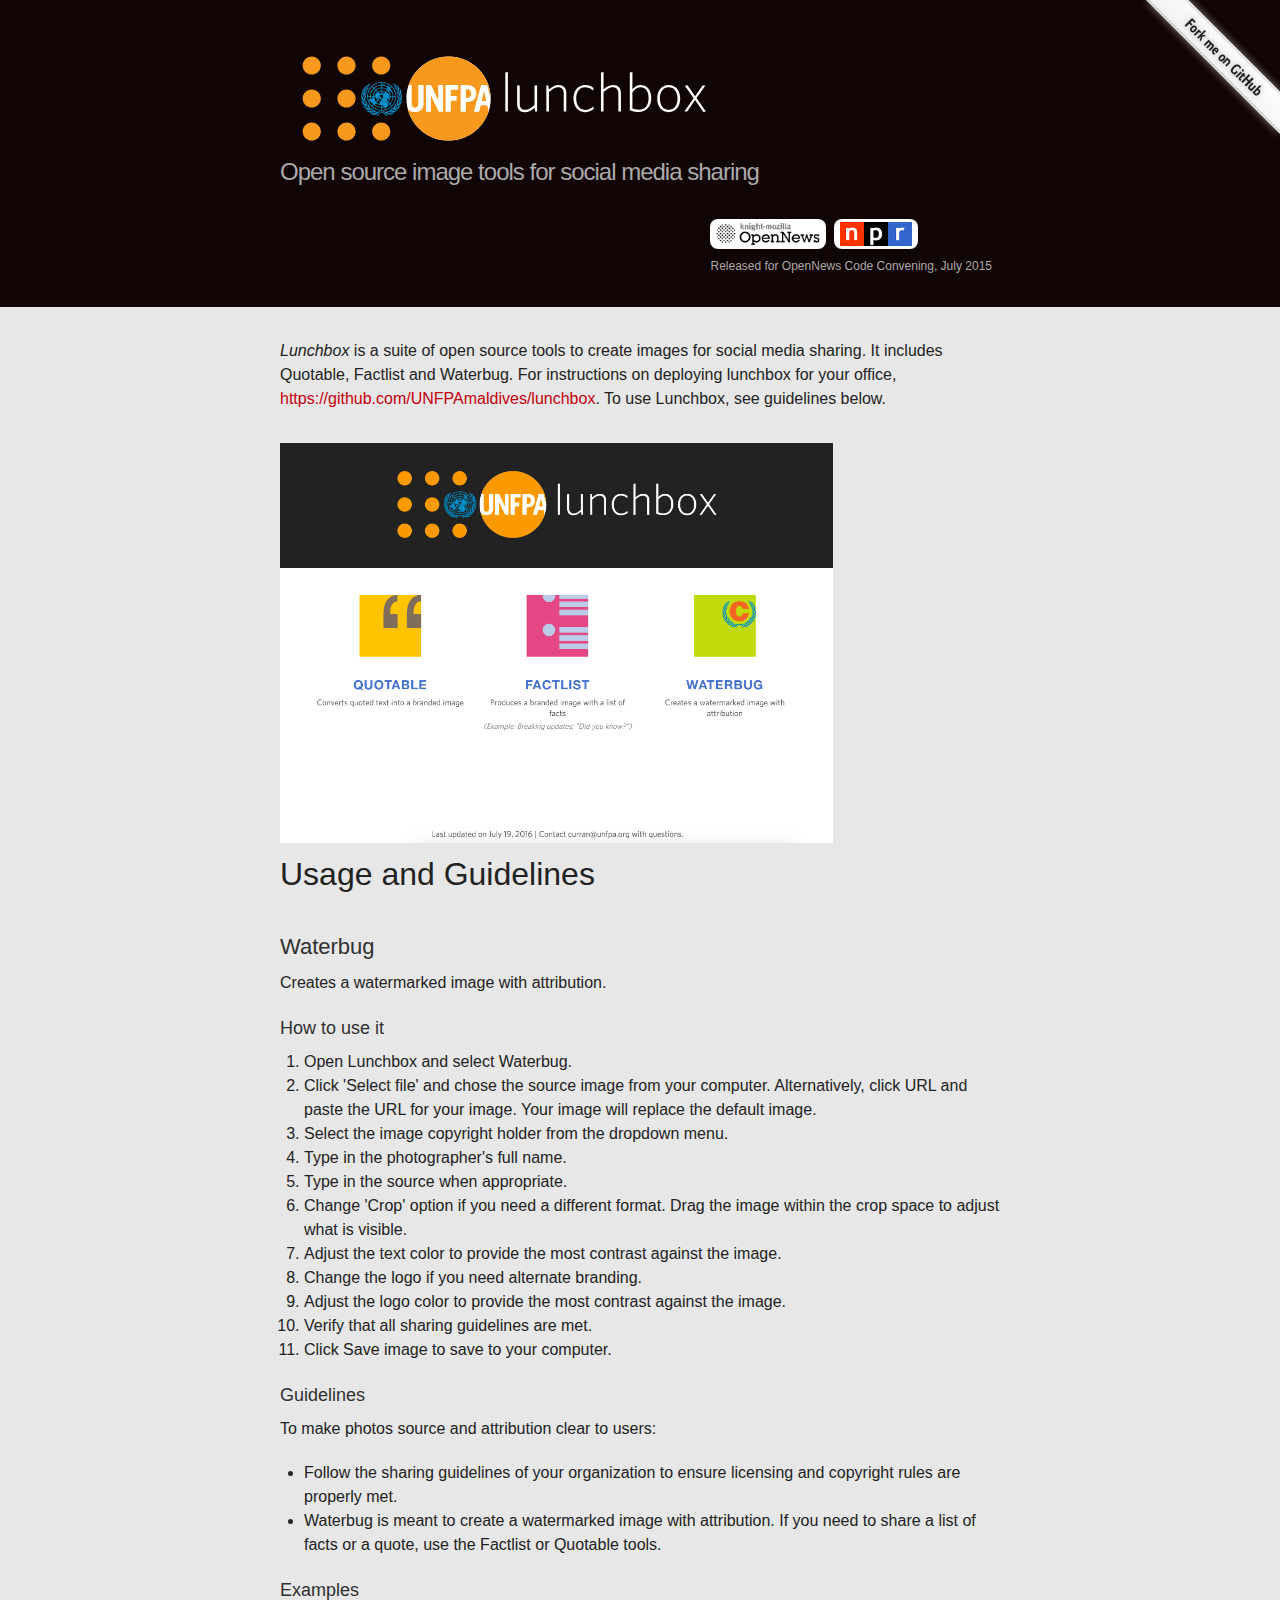
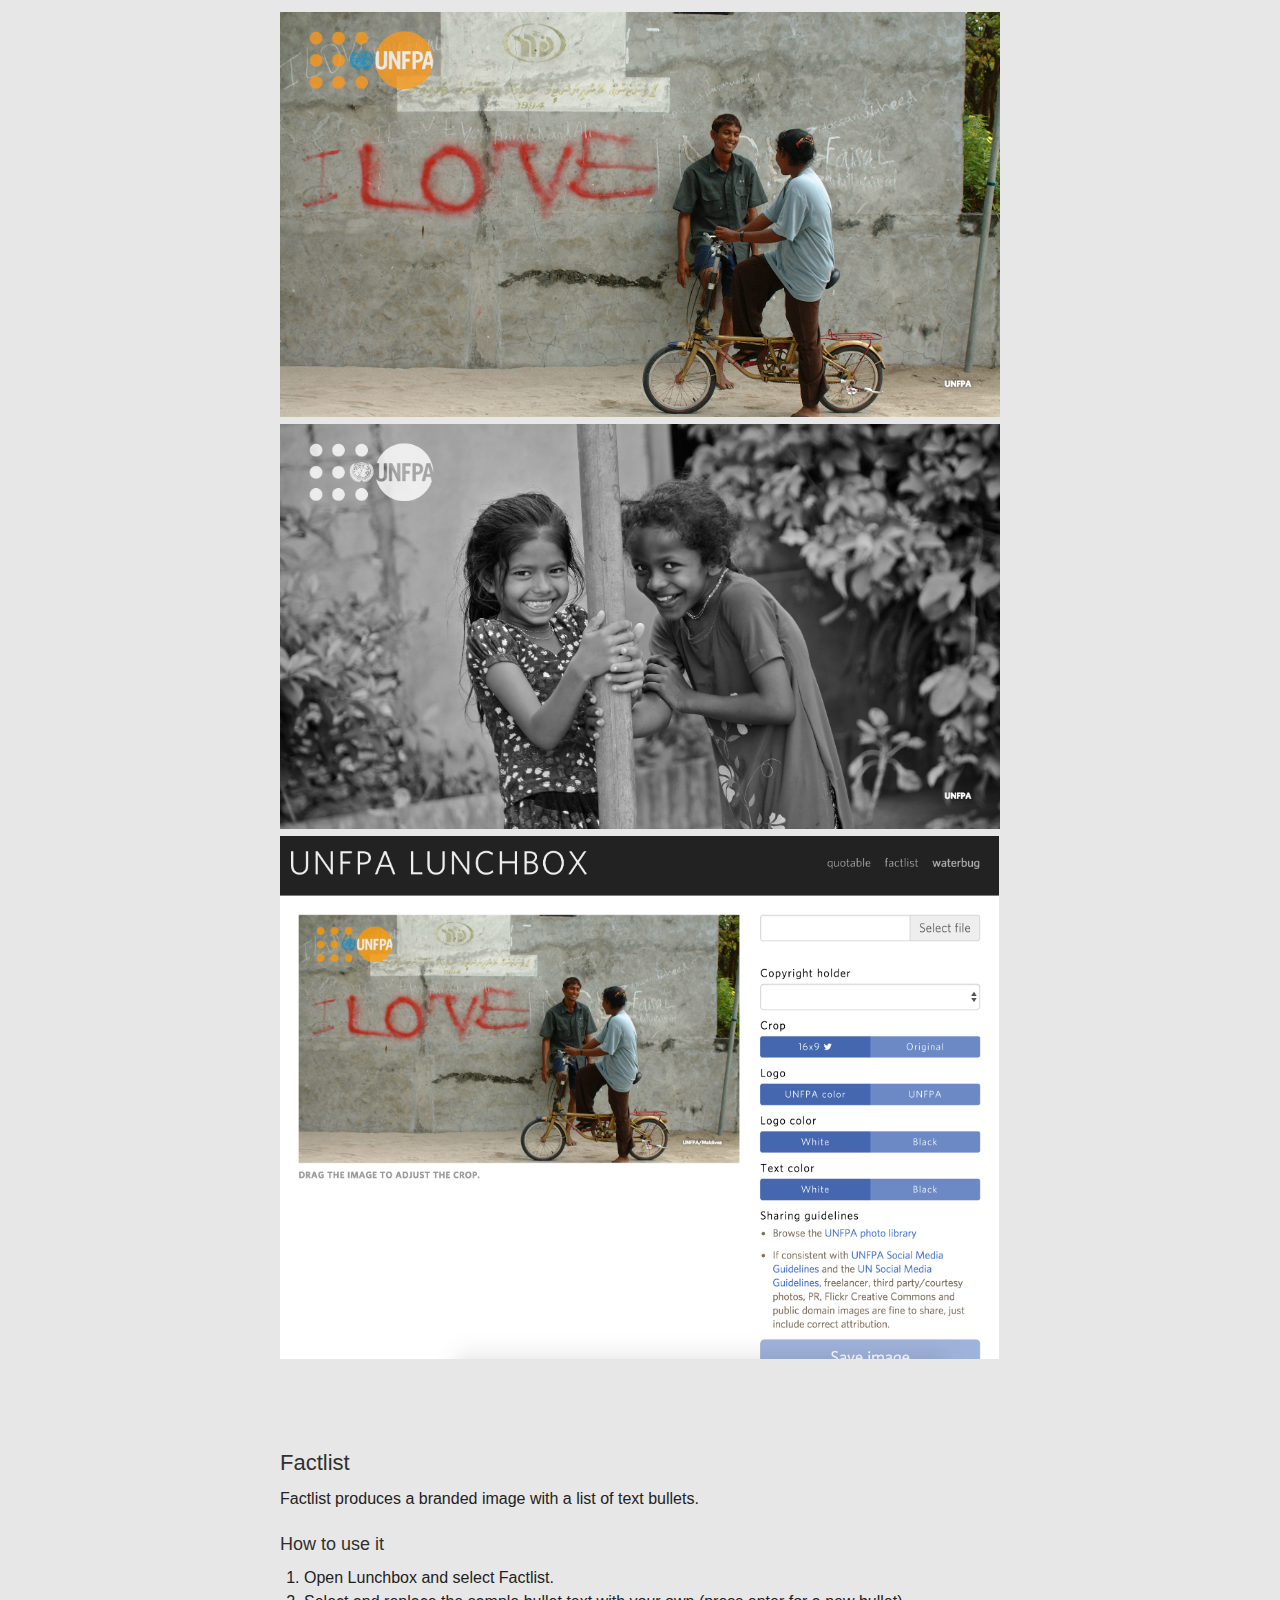
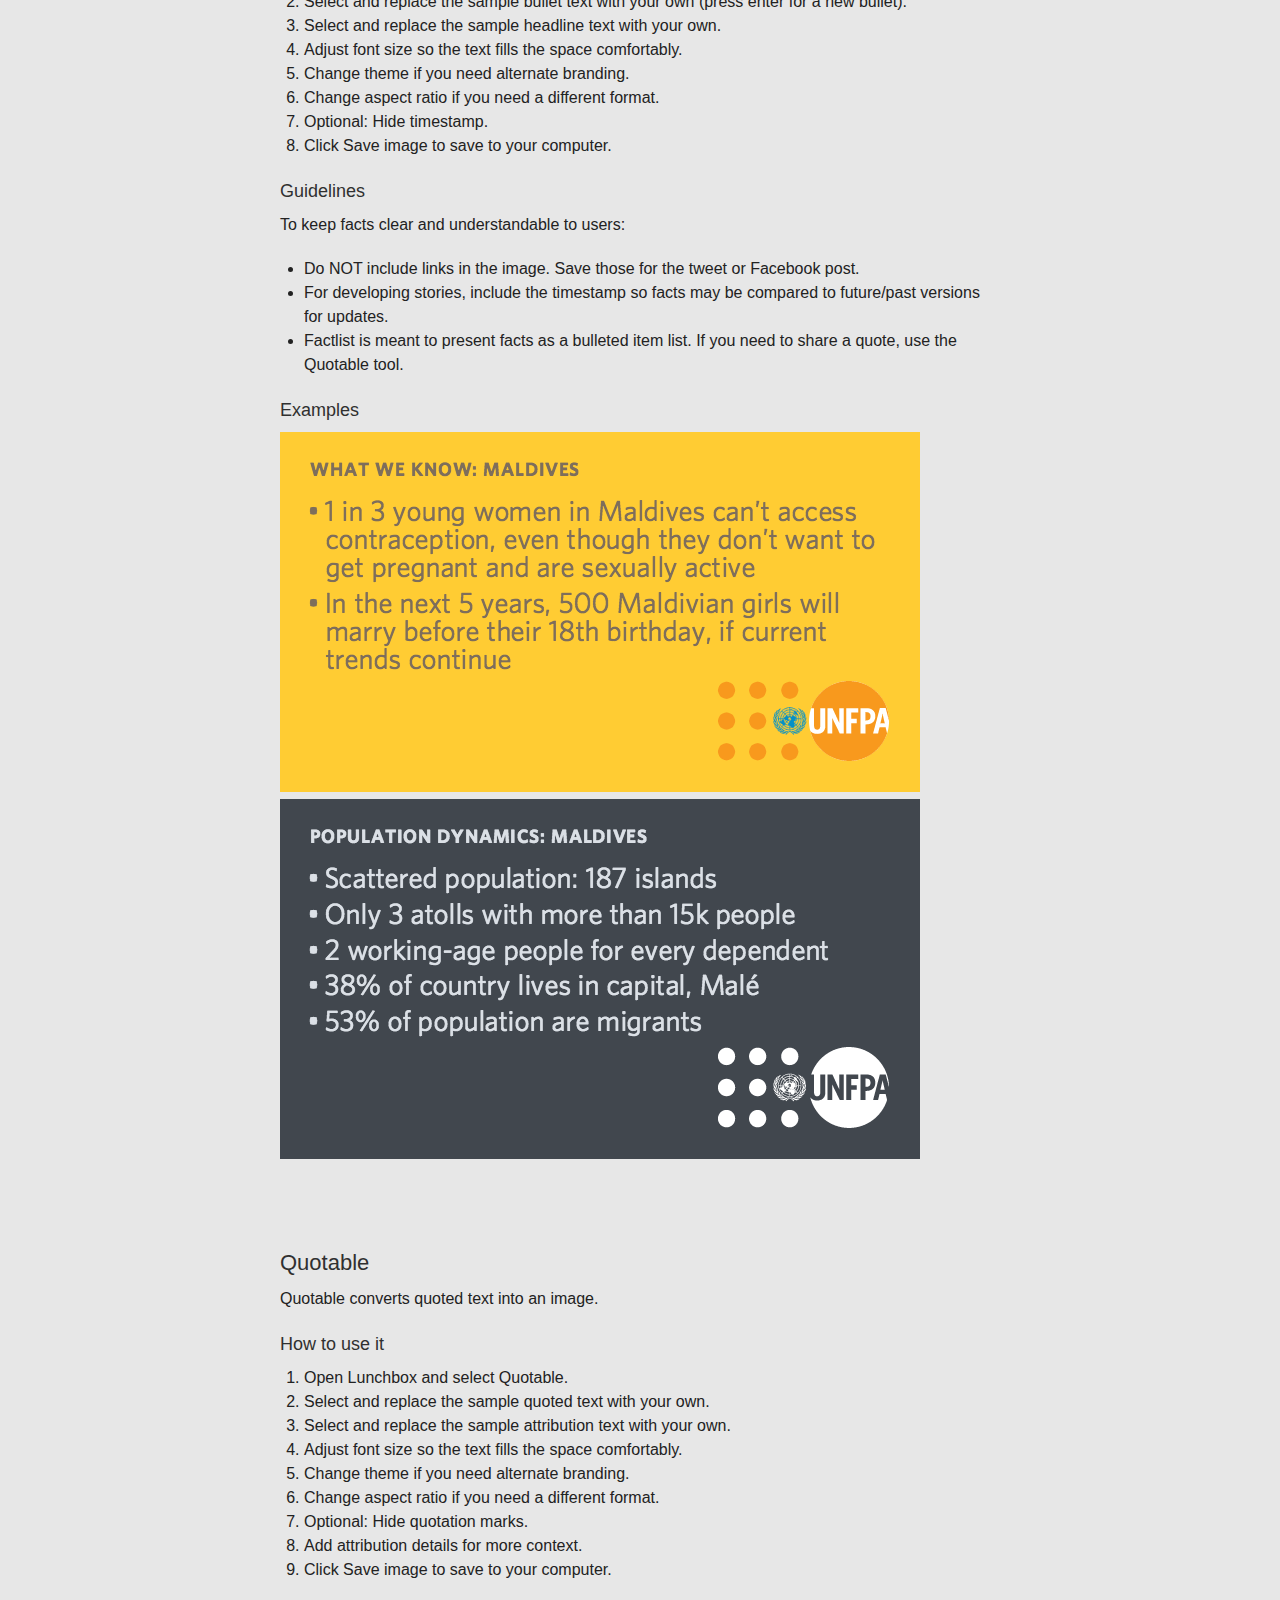
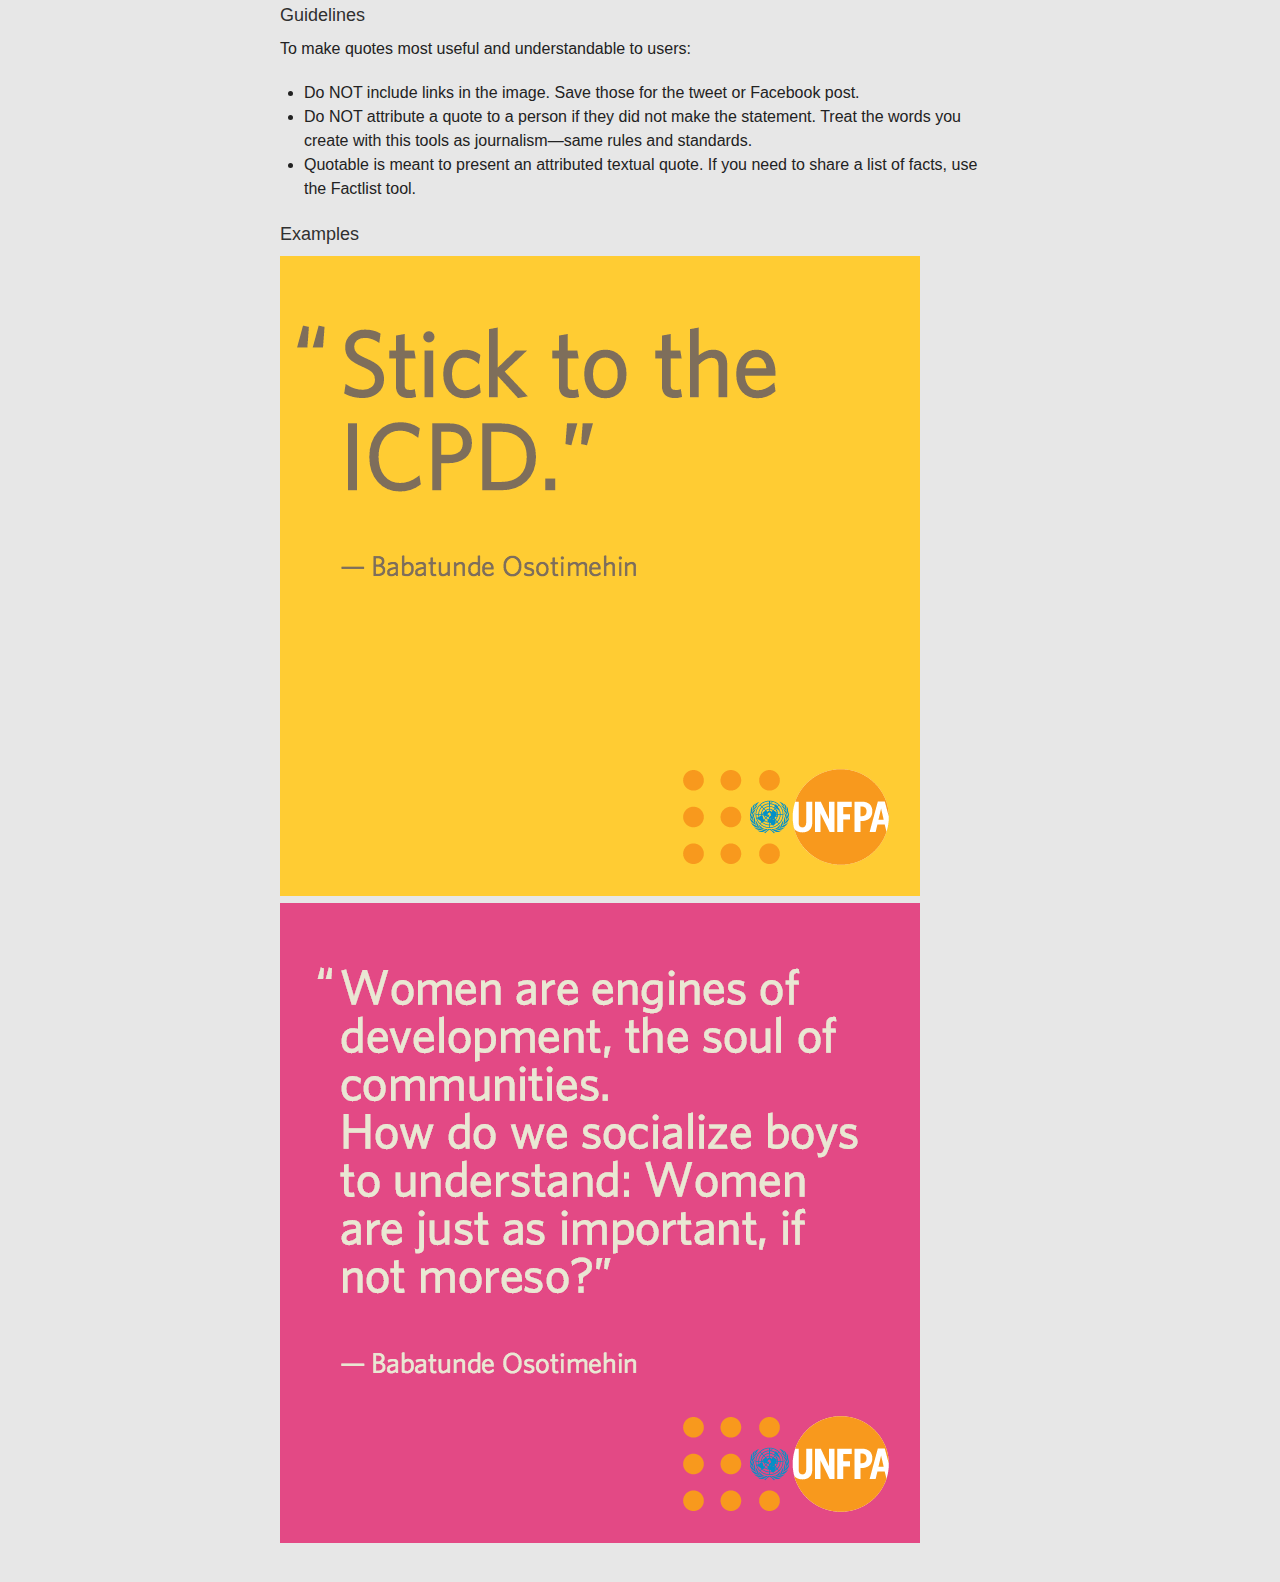
==== index.htm @ e97648c4 "Nth pages commit" ====
<!DOCTYPE html>
<!-- saved from url=(0034)http://blog.apps.npr.org/lunchbox/ -->
<html><head><meta http-equiv="Content-Type" content="text/html; charset=UTF-8">
        
        <meta http-equiv="X-UA-Compatible" content="IE=edge,chrome=1">
        <link href="./Lunchbox_files/css" rel="stylesheet" type="text/css">
        <link href="./Lunchbox_files/css(1)" rel="stylesheet" type="text/css">
        <link href="./Lunchbox_files/stylesheet.css" rel="stylesheet" type="text/css" media="screen">
        <link href="./Lunchbox_files/pygment_trac.css" rel="stylesheet" type="text/css" media="screen">
        <script src="./Lunchbox_files/jquery.min.js"></script>
        <!--[if lt IE 9]>
        <script src="//html5shiv.googlecode.com/svn/trunk/html5.js"></script>
        <![endif]-->
        <title>UNFPA Lunchbox</title>
    </head>

    <body>
        <div id="container">

            <header>
                <div class="wrapper">
                    <img src="./Lunchbox_files/icon-lunchbox.svg" width="450" alt="Lunchbox">
                    <h2>Open source image tools for social media sharing</h2>

                    <section class="clearfix">
                    <div class="logos">
                    <a href="http://opennews.org/" class="org-logo"><img src="./Lunchbox_files/opennews-logo.png"></a><a href="http://blog.apps.npr.org/" class="org-logo"><img src="./Lunchbox_files/nprlogo_138x46.gif"></a>
                    <p><a href="http://opennews.org/code.html">Released for OpenNews Code Convening, July 2015</a></p>
                    </div>
                    </section>
                </div>
            </header>

<div class="wrapper">
    <section id="about">

        <p><em>Lunchbox</em> is a suite of open source tools to create images for social media sharing. It includes Quotable, Factlist and Waterbug. For instructions on deploying lunchbox for your office, <a href="https://github.com/unfpamaldives/lunchbox" alt="Download from Github">https://github.com/UNFPAmaldives/lunchbox</a>. To use Lunchbox, see guidelines below.</p>
    </section>
        <img src="./Lunchbox_files/screenshot1.png" style="width:553px;height:400px;"><br>

</div>

<div class="wrapper">
    <section id="guidelines">

        <h1>Usage and Guidelines</h1>

    </section>
</div>

<div class="wrapper">
    <section id="waterbug">

        <h2>Waterbug</h2>
        <p>Creates a watermarked image with attribution.</p>

        <h3>How to use it</h3>
            <ol>
                <li>Open Lunchbox and select Waterbug.</li>
                <li>Click 'Select file' and chose the source image from your computer. Alternatively, click URL and paste the URL for your image. Your image will replace the default image.</li>
                <li>Select the image copyright holder from the dropdown menu.</li>
                <li>Type in the photographer's full name.</li>
                <li>Type in the source when appropriate.</li>
                <li>Change 'Crop' option if you need a different format. Drag the image within the crop space to adjust what is visible.</li>
                <li>Adjust the text color to provide the most contrast against the image.
                </li><li>Change the logo if you need alternate branding.</li>
                <li>Adjust the logo color to provide the most contrast against the image.
                </li><li>Verify that all sharing guidelines are met.</li>
                <li>Click Save image to save to your computer.</li>
            </ol>

        <h3>Guidelines</h3>
        <p>To make photos source and attribution clear to users:</p>
            <ul>
                <li>Follow the sharing guidelines of your organization to ensure licensing and copyright rules are properly met.</li>
                <li>Waterbug is meant to create a watermarked image with attribution. If you need to share a list of facts or a quote, use the Factlist or Quotable tools.</li>
            </ul>

        <h3>Examples</h3>
        <div>
        <img src="./Lunchbox_files/eg-waterbug1.png"><br>
        <img src="./Lunchbox_files/eg-waterbug2.png"><br>
        <img src="./Lunchbox_files/screenshot2.png" style="width:719px;height:523px;"><br>
        <br><br>
        </div>

    </section>
</div>

<div class="wrapper">
    <section id="factlist">

        <h2>Factlist</h2>
        <p>Factlist produces a branded image with a list of text bullets.</p>

        <h3>How to use it</h3>
            <ol>
            <li>Open Lunchbox and select Factlist.</li>
            <li>Select and replace the sample bullet text with your own (press enter for a new bullet). </li>
            <li>Select and replace the sample headline text with your own.</li>
            <li>Adjust font size so the text fills the space comfortably.</li>
            <li>Change theme if you need alternate branding.</li>
            <li>Change aspect ratio if you need a different format.</li>
            <li>Optional: Hide timestamp.</li>
            <li>Click Save image to save to your computer.</li>
            </ol>

        <h3>Guidelines</h3>
        <p>To keep facts clear and understandable to users:</p>
            <ul>
                <li>Do NOT include links in the image. Save those for the tweet or Facebook post.</li>
                <li>For developing stories, include the timestamp so facts may be compared to future/past versions for updates.</li>
                <li>Factlist is meant to present facts as a bulleted item list. If you need to share a quote, use the Quotable tool.</li>
            </ul>

        <h3>Examples</h3>

        <div>
        <img src="./Lunchbox_files/eg-factlist1.png"><br>
        <img src="./Lunchbox_files/eg-factlist2.png"><br>
        <br><br>
        </div>

    </section>
</div>

<div class="wrapper">
    <section id="quotable">

        <h2>Quotable</h2>
        <p>Quotable converts quoted text into an image.</p>

        <h3>How to use it</h3>
            <ol>
                <li>Open Lunchbox and select Quotable.</li>
                <li>Select and replace the sample quoted text with your own.</li>
                <li>Select and replace the sample attribution text with your own.</li>
                <li>Adjust font size so the text fills the space comfortably.</li>
                <li>Change theme if you need alternate branding.</li>
                <li>Change aspect ratio if you need a different format.</li>
                <li>Optional: Hide quotation marks.</li>
                <li>Add attribution details for more context.</li>
                <li>Click Save image to save to your computer.</li>
            </ol>

        <h3>Guidelines</h3>
        <p>To make quotes most useful and understandable to users:</p>
            <ul>
                <li>Do NOT include links in the image. Save those for the tweet or Facebook post.</li>
                <li>Do NOT attribute a quote to a person if they did not make the statement. Treat the words you create with this tools as journalism—same rules and standards.</li>
                <li>Quotable is meant to present an attributed textual quote. If you need to share a list of facts, use the Factlist tool.</li>
            </ul>

        <h3>Examples</h3>

        <div>
        <img src="./Lunchbox_files/eg-quotable1.png"><br>
        <img src="./Lunchbox_files/eg-quotable2.png"><br>
        </div>

    </section>
</div>

            </div>
        
<a href="https://github.com/nprapps/lunchbox"><img style="position: absolute; top: 0; right: 0; border: 0;" src="./Lunchbox_files/68747470733a2f2f73332e616d617a6f6e6177732e636f6d2f6769746875622f726962626f6e732f666f726b6d655f72696768745f77686974655f6666666666662e706e67" alt="Fork me on GitHub" data-canonical-src="https://s3.amazonaws.com/github/ribbons/forkme_right_white_ffffff.png"></a>

    

<img id="floatBarImgId" style="display: none; opacity: 0; position: absolute; z-index: 2147483647;" src="chrome-extension://dbkmjjclgbiooljcegcddagnddjedmed/pics/save2-32.png"></body></html>
---- Lunchbox_files/stylesheet.css ----
/*  http://meyerweb.com/eric/tools/css/reset/ 
    v2.0 | 20110126
    License: none (public domain)
    
    These styles began life as the Tactile theme
    for gh-pages by Jason Long: https://twitter.com/jasonlong
*/

*, *:before, *:after {
    -moz-box-sizing: border-box; -webkit-box-sizing: border-box; box-sizing: border-box;
}

html, body, div, span, applet, object, iframe,
h1, h2, h3, h4, h5, h6, p, blockquote, pre,
a, abbr, acronym, address, big, cite, code,
del, dfn, em, img, ins, kbd, q, s, samp,
small, strike, strong, sub, sup, tt, var,
b, u, i, center,
dl, dt, dd, ol, ul, li,
fieldset, form, label, legend,
table, caption, tbody, tfoot, thead, tr, th, td,
article, aside, canvas, details, embed, 
figure, figcaption, footer, header, hgroup, 
menu, nav, output, ruby, section, summary,
time, mark, audio, video {
    margin: 0;
    padding: 0;
    border: 0;
    font-size: 100%;
    font: inherit;
    vertical-align: baseline;
}
/* HTML5 display-role reset for older browsers */
article, aside, details, figcaption, figure, 
footer, header, hgroup, menu, nav, section {
    display: block;
}
body {
    line-height: 1;
}
ol, ul {
    padding-left: 1.5em;
}
blockquote, q {
    quotes: none;
}
blockquote:before, blockquote:after,
q:before, q:after {
    content: '';
    content: none;
}
table {
    border-collapse: collapse;
    border-spacing: 0;
}
strong {
    font-weight: bold;
}
em {
    font-style: italic;
}

h1, h2, h3, h4, h5, h6 {
    font-family: 'Roboto Slab', 'Helvetica Neue', Helvetica, Arial, sans-serif;
    font-weight: 400;
}

h1 {
  font-size: 32px;
} 

h2 {
  font-size: 22px;
  color: #303030;
  margin-bottom: 8px;
} 

h3 {
  color: #303030;
  font-size: 18px;
  margin-bottom: 8px;
} 
 
h4 {
  font-size: 16px;
  color: #303030;
} 

h5 {
  font-size: 1em;
  color: #303030;
} 

h6 {
  font-size: .8em;
  color: #303030;
} 

p {
  font-weight: 300;
  margin-bottom: 20px;
}
 
a {
  text-decoration: none;
}

p a {
  font-weight: 400;
}

blockquote {
  font-size: 1.6em;
  border-left: 10px solid #e9e9e9;
  margin-bottom: 20px;
  padding: 0 0 0 30px;
}

dl dt {
  color: #303030;
}

footer {
  margin-top: 40px;
  padding-top: 20px;
  padding-bottom: 30px;
  font-size: 13px;
  color: #aaa;
}

footer a {
  color: #666;
}
footer a:hover {
  color: #444;
}


/* LAYOUT STYLES */
body {
  font-size: 1em;
  line-height: 1.5; 
  background-color: #e7e7e7;
  font-family: 'Source Sans Pro', 'Helvetica Neue', Helvetica, Arial, serif;
  color: #222;
}

a {
  color: #c5000c;
}
a:hover {
  color: #e71d29;
}

header {
    background-color: #110404;
    padding: 3em 0 2em;
    margin-bottom: 2em;
}

section {
    margin-bottom: 2em;
}

header h1 {
  letter-spacing: -1px;
  font-size: 48px;
  color: #553f3f;
  line-height: 1.2;
}

header h2 {
    font-family: 'Source Sans Pro', 'Helvetica Neue', Helvetica, Arial, serif;
    letter-spacing: -1px;
    font-size: 24px;
    color: #aaa;
    font-weight: normal;
    line-height: 1.3;
}

#container {
  min-height: 595px;
}

.wrapper {
  width: 720px;
  margin: 0 auto;
}

#container .wrapper img {
  max-width: 100%;
}

header section {
  margin: 2em 0 0;
}

header .logos {
    float: right;
}

a.button {
  border: 1px solid #aaa;
  color: #303030;
  line-height: 21px;
  font-weight: bold;
  font-size: 1em;
  padding: 14px 18px 0;
  display: block;
  float: left;
  background-color: #e7e7e7;
  height: 48px;
  font-size: 14px;
  margin-right: 5px;
}
@media (max-width: 480px) {
   a.button {
    margin-bottom: 5px;
   }
}

a.button:hover {
  background: #fafafa; /* Old browsers */
}
a.button, a.org-logo {
    -moz-border-radius: .5em;
    -webkit-border-radius: .5em;
    border-radius: .5em;
}
a.button span {
  display: block;
  height: 24px;
}

#view-on-github span {
  background: transparent url(../img/octocat-icon.png) -4px 50% no-repeat;
}
#view-on-github {
  margin-right: 0;
}
header a {
    color: #aaa;
}
.org-logo {
    float: left;
    height: 30px;
    display: inline-block;
    padding: 3px 6px;
    background: #fff;
    margin: 0 8px 8px 0;
}
.org-logo img {
    height: 24px;
}
.logos p {
    font-size: 12px;
    clear: both;
    margin: 0 8px 0 0;
}

code, pre {
  font-family: Monaco, "Bitstream Vera Sans Mono", "Lucida Console", Terminal;
  color: #222;
  margin-bottom: 30px;
  font-size: 14px;
}

code {
  background-color: #f7f7f7;
  border: solid 1px #ddd;
  padding: 0 .25em;
}

pre {
    -moz-border-radius: .25em;
    -webkit-border-radius: .25em;
    border-radius: .25em;
    padding: 1.5em;
    background: #303030;
    color: #f2f2f2;
    text-shadow: none;
    overflow: auto;
}
pre code {
  color: #f2f2f2;
  background-color: #303030;
  border: none;
  padding: 0;
}

ul, ol, dl {
  margin-bottom: 20px;
}

ul.my-list {
    list-style: none;
    margin: 1em 0;
    padding: 0;
}
.filter-block ul {
    padding: 0;
}
.my-list li,
.filter-block li {
    font-size: 12px;
    list-style: none;
    padding: .25em 1em;
    background-color: #fff;
    -moz-border-radius: .5em;
    -webkit-border-radius: .5em;
    border-radius: .5em;
    border-top: solid 1px #cbcbcb;
    border-left: solid 1px #b7b7b7;
    border-right: solid 1px #b7b7b7;
    border-bottom: solid 1px #b3b3b3;
}
.my-list li {
    float: left;
    width: 30%;
    margin: .33em 3% .33em 0;
}
.filter-block {
    float: left;
    width: 30%;
    margin: 1em 3% 1em 0;
}
.filter-block li {
    margin: .33em 0;
}
.example-block {
    margin-bottom: 3em;
}

/* MISC */
.clearfix:after {
  clear: both;
  content: '.';
  display: block;
  visibility: hidden;
  height: 0;
}

.clearfix {display: inline-block;}
* html .clearfix {height: 1%;}
.clearfix {display: block;}

/* Media Queries */
@media only screen and (max-width: 767px) {
    header {
        padding-top: 10px;
        padding-bottom: 10px;
    }
    .wrapper {
        width: 94%;
        margin: 0 auto;
    }
}
@media only screen and (max-width: 720px) {
    .my-list li, .filter-block {
        float: none;
        width: auto;
        margin: 1em 0 1em 0;
    }
    header .logos {
        float: none;
        clear: both;
        display: block;
        padding: 1.5em 0;
    }
}
---- Lunchbox_files/pygment_trac.css ----
.highlight  { background: #ffffff; }
.highlight .c { color: #999988; font-style: italic } /* Comment */
.highlight .err { color: #a61717; background-color: #e3d2d2 } /* Error */
.highlight .k { font-weight: bold } /* Keyword */
.highlight .o { font-weight: bold } /* Operator */
.highlight .cm { color: #999988; font-style: italic } /* Comment.Multiline */
.highlight .cp { color: #999999; font-weight: bold } /* Comment.Preproc */
.highlight .c1 { color: #999988; font-style: italic } /* Comment.Single */
.highlight .cs { color: #999999; font-weight: bold; font-style: italic } /* Comment.Special */
.highlight .gd { color: #000000; background-color: #ffdddd } /* Generic.Deleted */
.highlight .gd .x { color: #000000; background-color: #ffaaaa } /* Generic.Deleted.Specific */
.highlight .ge { font-style: italic } /* Generic.Emph */
.highlight .gr { color: #aa0000 } /* Generic.Error */
.highlight .gh { color: #999999 } /* Generic.Heading */
.highlight .gi { color: #000000; background-color: #ddffdd } /* Generic.Inserted */
.highlight .gi .x { color: #000000; background-color: #aaffaa } /* Generic.Inserted.Specific */
.highlight .go { color: #888888 } /* Generic.Output */
.highlight .gp { color: #555555 } /* Generic.Prompt */
.highlight .gs { font-weight: bold } /* Generic.Strong */
.highlight .gu { color: #800080; font-weight: bold; } /* Generic.Subheading */
.highlight .gt { color: #aa0000 } /* Generic.Traceback */
.highlight .kc { font-weight: bold } /* Keyword.Constant */
.highlight .kd { font-weight: bold } /* Keyword.Declaration */
.highlight .kn { font-weight: bold } /* Keyword.Namespace */
.highlight .kp { font-weight: bold } /* Keyword.Pseudo */
.highlight .kr { font-weight: bold } /* Keyword.Reserved */
.highlight .kt { color: #445588; font-weight: bold } /* Keyword.Type */
.highlight .m { color: #009999 } /* Literal.Number */
.highlight .s { color: #d14 } /* Literal.String */
.highlight .na { color: #008080 } /* Name.Attribute */
.highlight .nb { color: #0086B3 } /* Name.Builtin */
.highlight .nc { color: #445588; font-weight: bold } /* Name.Class */
.highlight .no { color: #008080 } /* Name.Constant */
.highlight .ni { color: #800080 } /* Name.Entity */
.highlight .ne { color: #990000; font-weight: bold } /* Name.Exception */
.highlight .nf { color: #990000; font-weight: bold } /* Name.Function */
.highlight .nn { color: #555555 } /* Name.Namespace */
.highlight .nt { color: #000080 } /* Name.Tag */
.highlight .nv { color: #008080 } /* Name.Variable */
.highlight .ow { font-weight: bold } /* Operator.Word */
.highlight .w { color: #bbbbbb } /* Text.Whitespace */
.highlight .mf { color: #009999 } /* Literal.Number.Float */
.highlight .mh { color: #009999 } /* Literal.Number.Hex */
.highlight .mi { color: #009999 } /* Literal.Number.Integer */
.highlight .mo { color: #009999 } /* Literal.Number.Oct */
.highlight .sb { color: #d14 } /* Literal.String.Backtick */
.highlight .sc { color: #d14 } /* Literal.String.Char */
.highlight .sd { color: #d14 } /* Literal.String.Doc */
.highlight .s2 { color: #d14 } /* Literal.String.Double */
.highlight .se { color: #d14 } /* Literal.String.Escape */
.highlight .sh { color: #d14 } /* Literal.String.Heredoc */
.highlight .si { color: #d14 } /* Literal.String.Interpol */
.highlight .sx { color: #d14 } /* Literal.String.Other */
.highlight .sr { color: #009926 } /* Literal.String.Regex */
.highlight .s1 { color: #d14 } /* Literal.String.Single */
.highlight .ss { color: #990073 } /* Literal.String.Symbol */
.highlight .bp { color: #999999 } /* Name.Builtin.Pseudo */
.highlight .vc { color: #008080 } /* Name.Variable.Class */
.highlight .vg { color: #008080 } /* Name.Variable.Global */
.highlight .vi { color: #008080 } /* Name.Variable.Instance */
.highlight .il { color: #009999 } /* Literal.Number.Integer.Long */

.type-csharp .highlight .k { color: #0000FF }
.type-csharp .highlight .kt { color: #0000FF }
.type-csharp .highlight .nf { color: #000000; font-weight: normal }
.type-csharp .highlight .nc { color: #2B91AF }
.type-csharp .highlight .nn { color: #000000 }
.type-csharp .highlight .s { color: #A31515 }
.type-csharp .highlight .sc { color: #A31515 }
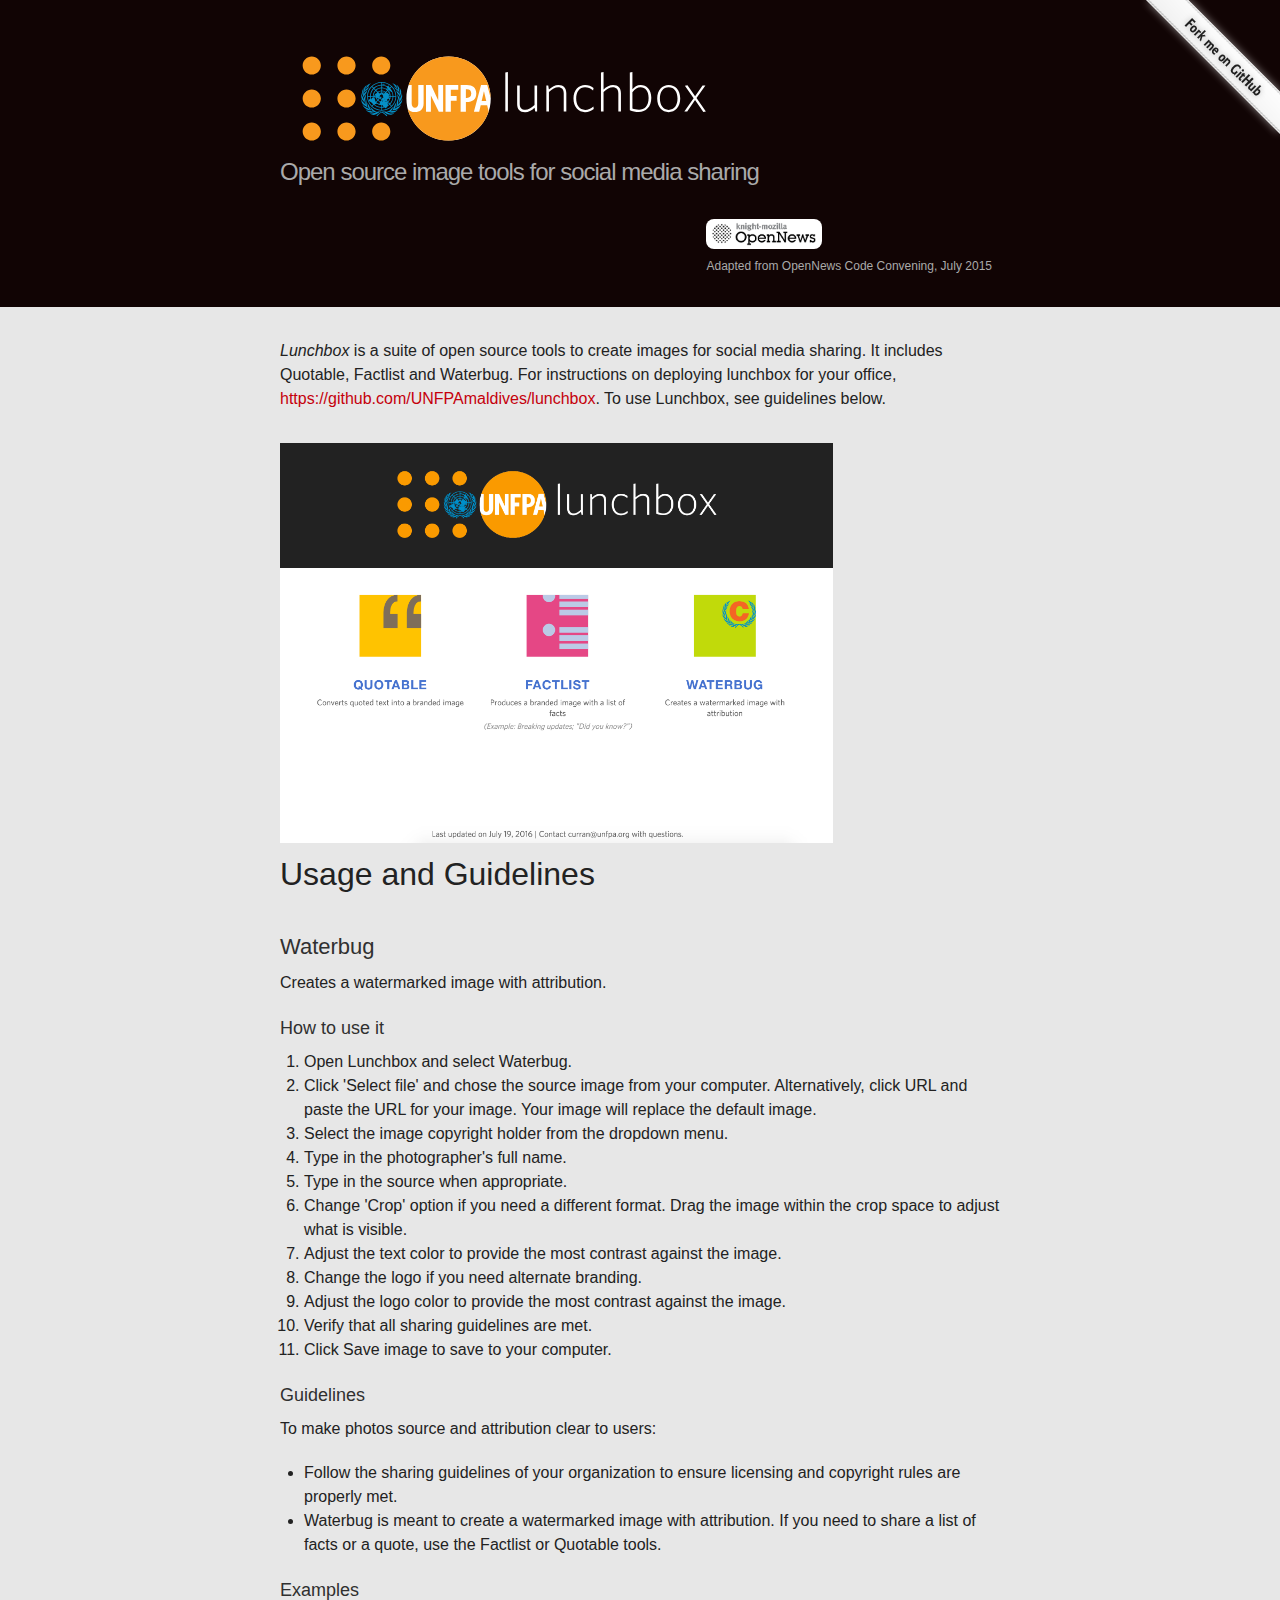
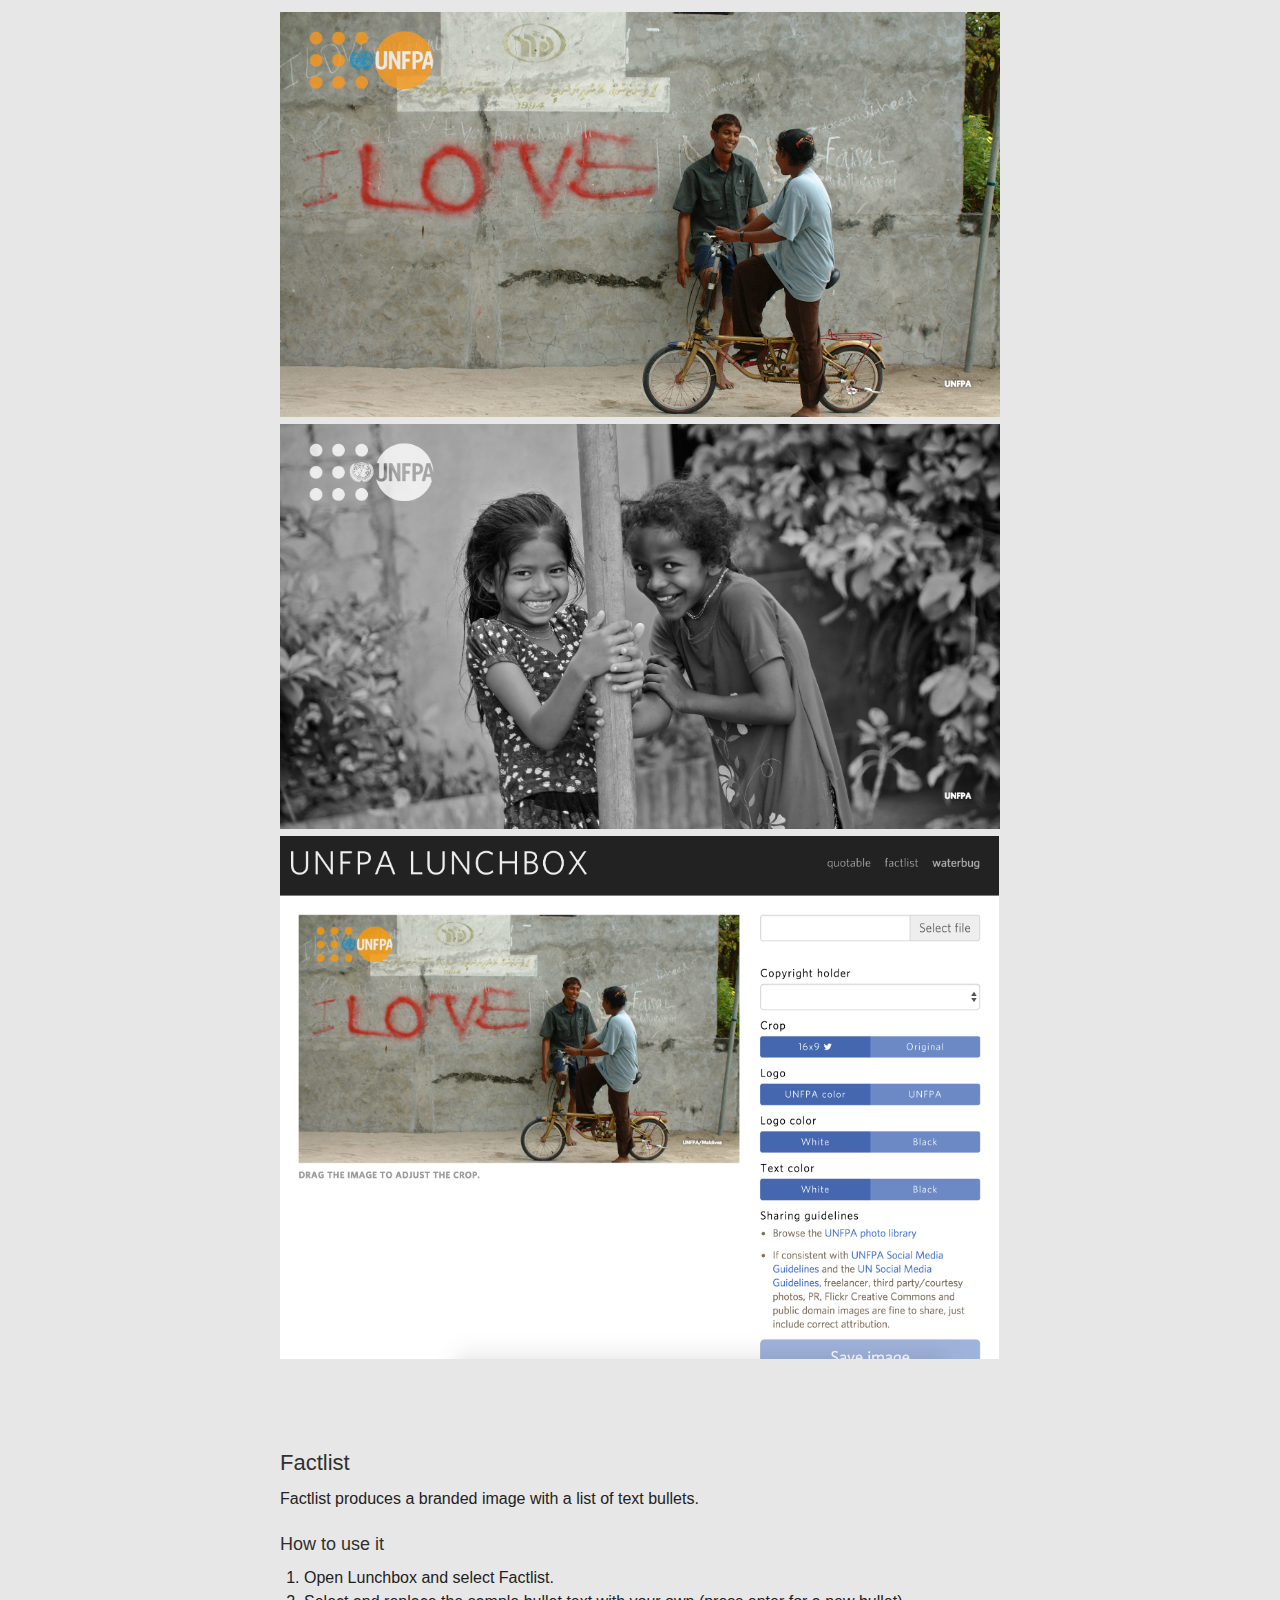
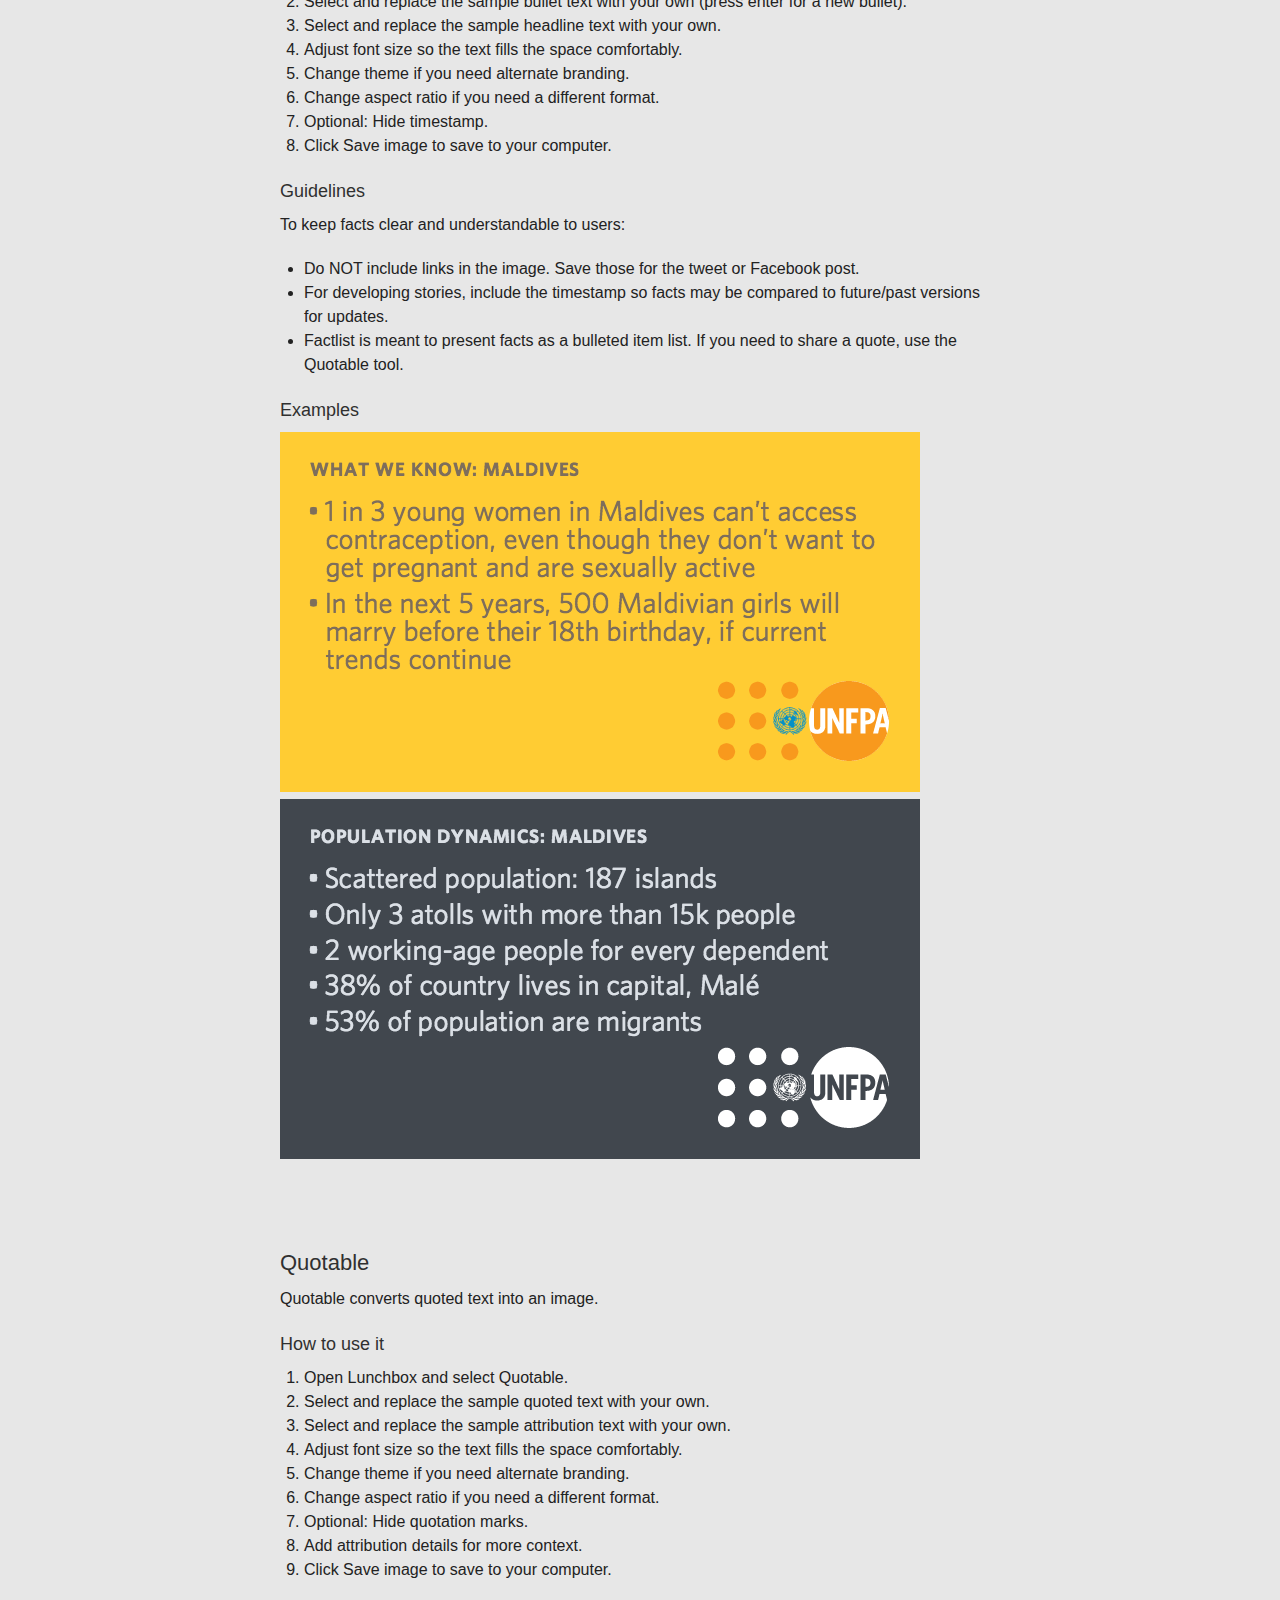
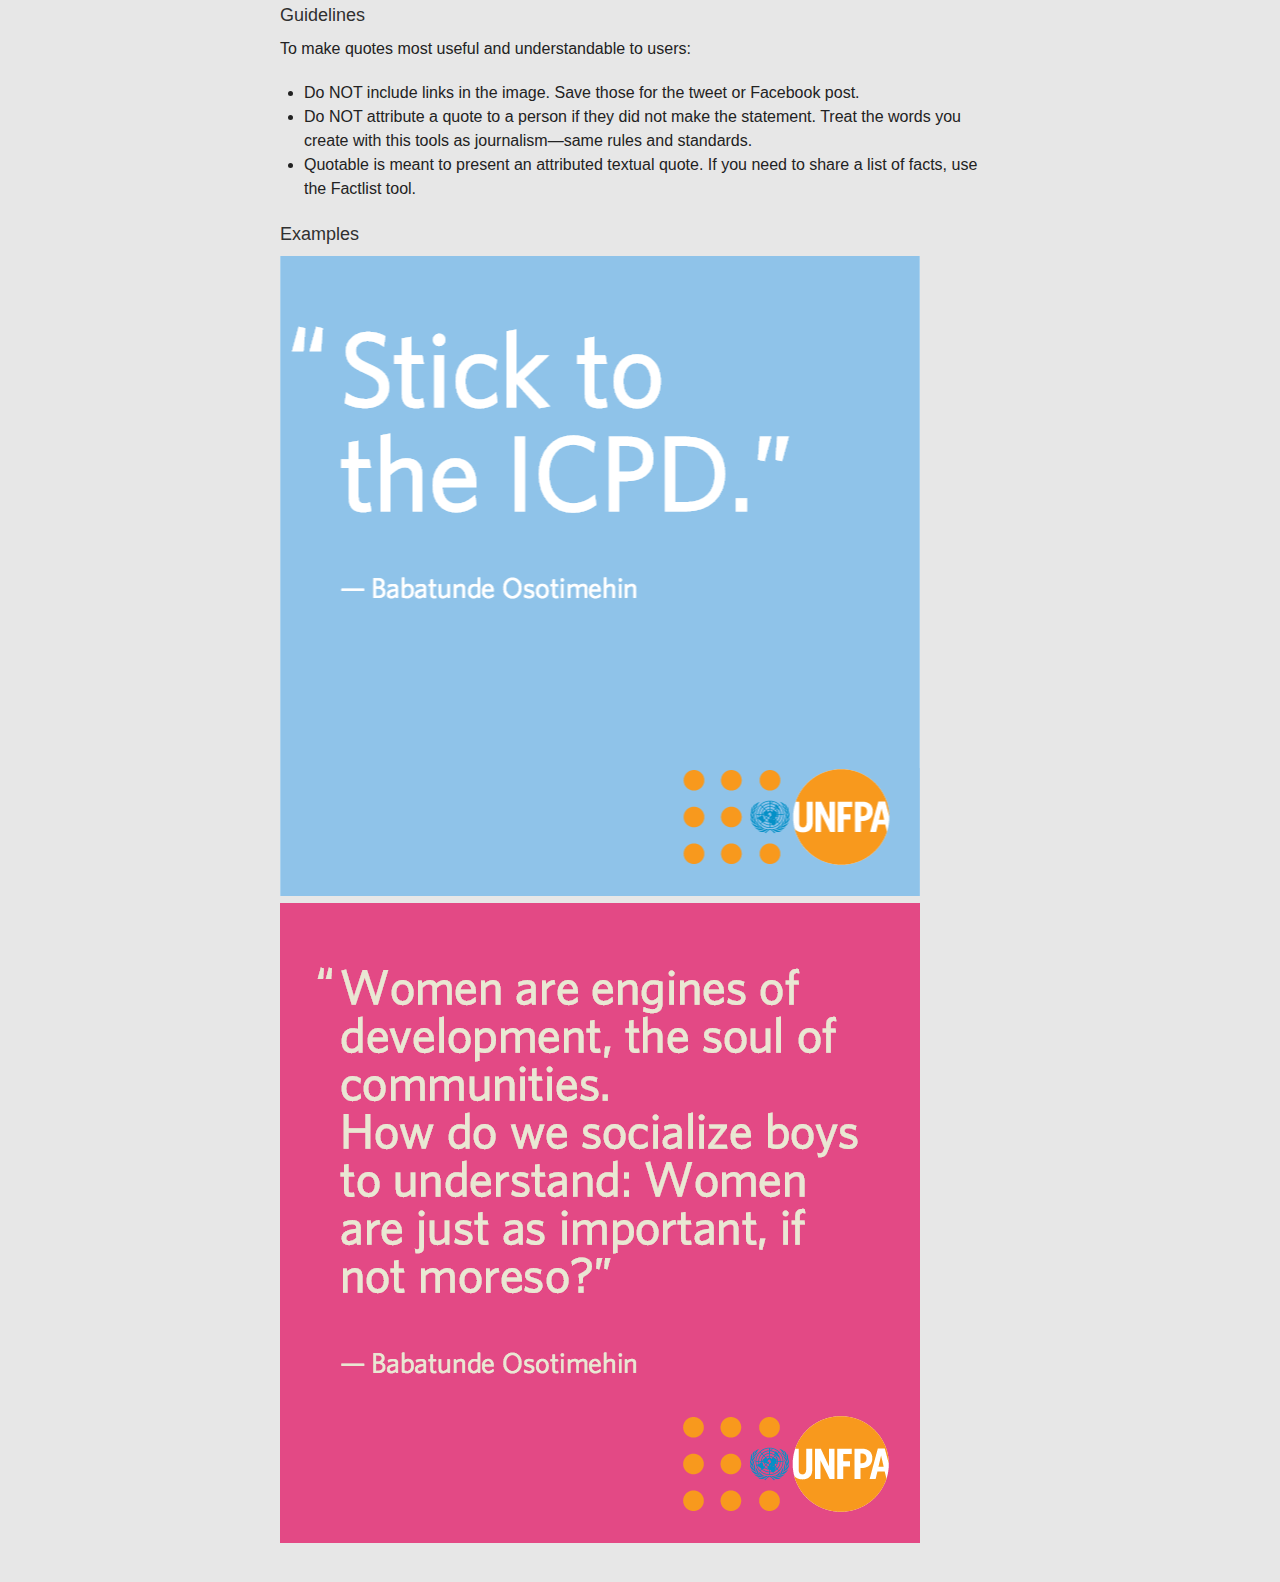
==== commit 772d7c16: "Nth pages commit" ====
--- a/index.htm
+++ b/index.htm
@@ -1,7 +1,12 @@
 <!DOCTYPE html>
 <!-- saved from url=(0034)http://blog.apps.npr.org/lunchbox/ -->
 <html><head><meta http-equiv="Content-Type" content="text/html; charset=UTF-8">
-        
+        <!-- Le fav and touch icons -->
+    <link rel="shortcut icon" href="https://unfpamaldives.github.io/abuse/drone-db/favicon.ico">
+    <link rel="apple-touch-icon-precomposed" sizes="144x144" href="https://unfpamaldives.github.io/abuse/drone-db/apple-icon-144x144.png">
+    <link rel="apple-touch-icon-precomposed" sizes="114x114" href="https://unfpamaldives.github.io/abuse/drone-db/apple-icon-114x114.png">
+    <link rel="apple-touch-icon-precomposed" sizes="72x72" href="https://unfpamaldives.github.io/abuse/drone-db/apple-icon-72x72.png">
+    <link rel="apple-touch-icon-precomposed" href="https://unfpamaldives.github.io/abuse/drone-db/apple-icon-57x57.png">
         <meta http-equiv="X-UA-Compatible" content="IE=edge,chrome=1">
         <link href="./Lunchbox_files/css" rel="stylesheet" type="text/css">
         <link href="./Lunchbox_files/css(1)" rel="stylesheet" type="text/css">
@@ -24,8 +29,8 @@
 
                     <section class="clearfix">
                     <div class="logos">
-                    <a href="http://opennews.org/" class="org-logo"><img src="./Lunchbox_files/opennews-logo.png"></a><a href="http://blog.apps.npr.org/" class="org-logo"><img src="./Lunchbox_files/nprlogo_138x46.gif"></a>
-                    <p><a href="http://opennews.org/code.html">Released for OpenNews Code Convening, July 2015</a></p>
+                    <a href="http://opennews.org/" class="org-logo"><img src="./Lunchbox_files/opennews-logo.png"></a>
+                    <p><a href="http://opennews.org/code.html">Adapted from OpenNews Code Convening, July 2015</a></p>
                     </div>
                     </section>
                 </div>
@@ -163,7 +168,7 @@
 
             </div>
         
-<a href="https://github.com/nprapps/lunchbox"><img style="position: absolute; top: 0; right: 0; border: 0;" src="./Lunchbox_files/68747470733a2f2f73332e616d617a6f6e6177732e636f6d2f6769746875622f726962626f6e732f666f726b6d655f72696768745f77686974655f6666666666662e706e67" alt="Fork me on GitHub" data-canonical-src="https://s3.amazonaws.com/github/ribbons/forkme_right_white_ffffff.png"></a>
+<a href="https://github.com/unfpamaldives/lunchbox"><img style="position: absolute; top: 0; right: 0; border: 0;" src="./Lunchbox_files/68747470733a2f2f73332e616d617a6f6e6177732e636f6d2f6769746875622f726962626f6e732f666f726b6d655f72696768745f77686974655f6666666666662e706e67" alt="Fork me on GitHub" data-canonical-src="https://s3.amazonaws.com/github/ribbons/forkme_right_white_ffffff.png"></a>
 
     
 
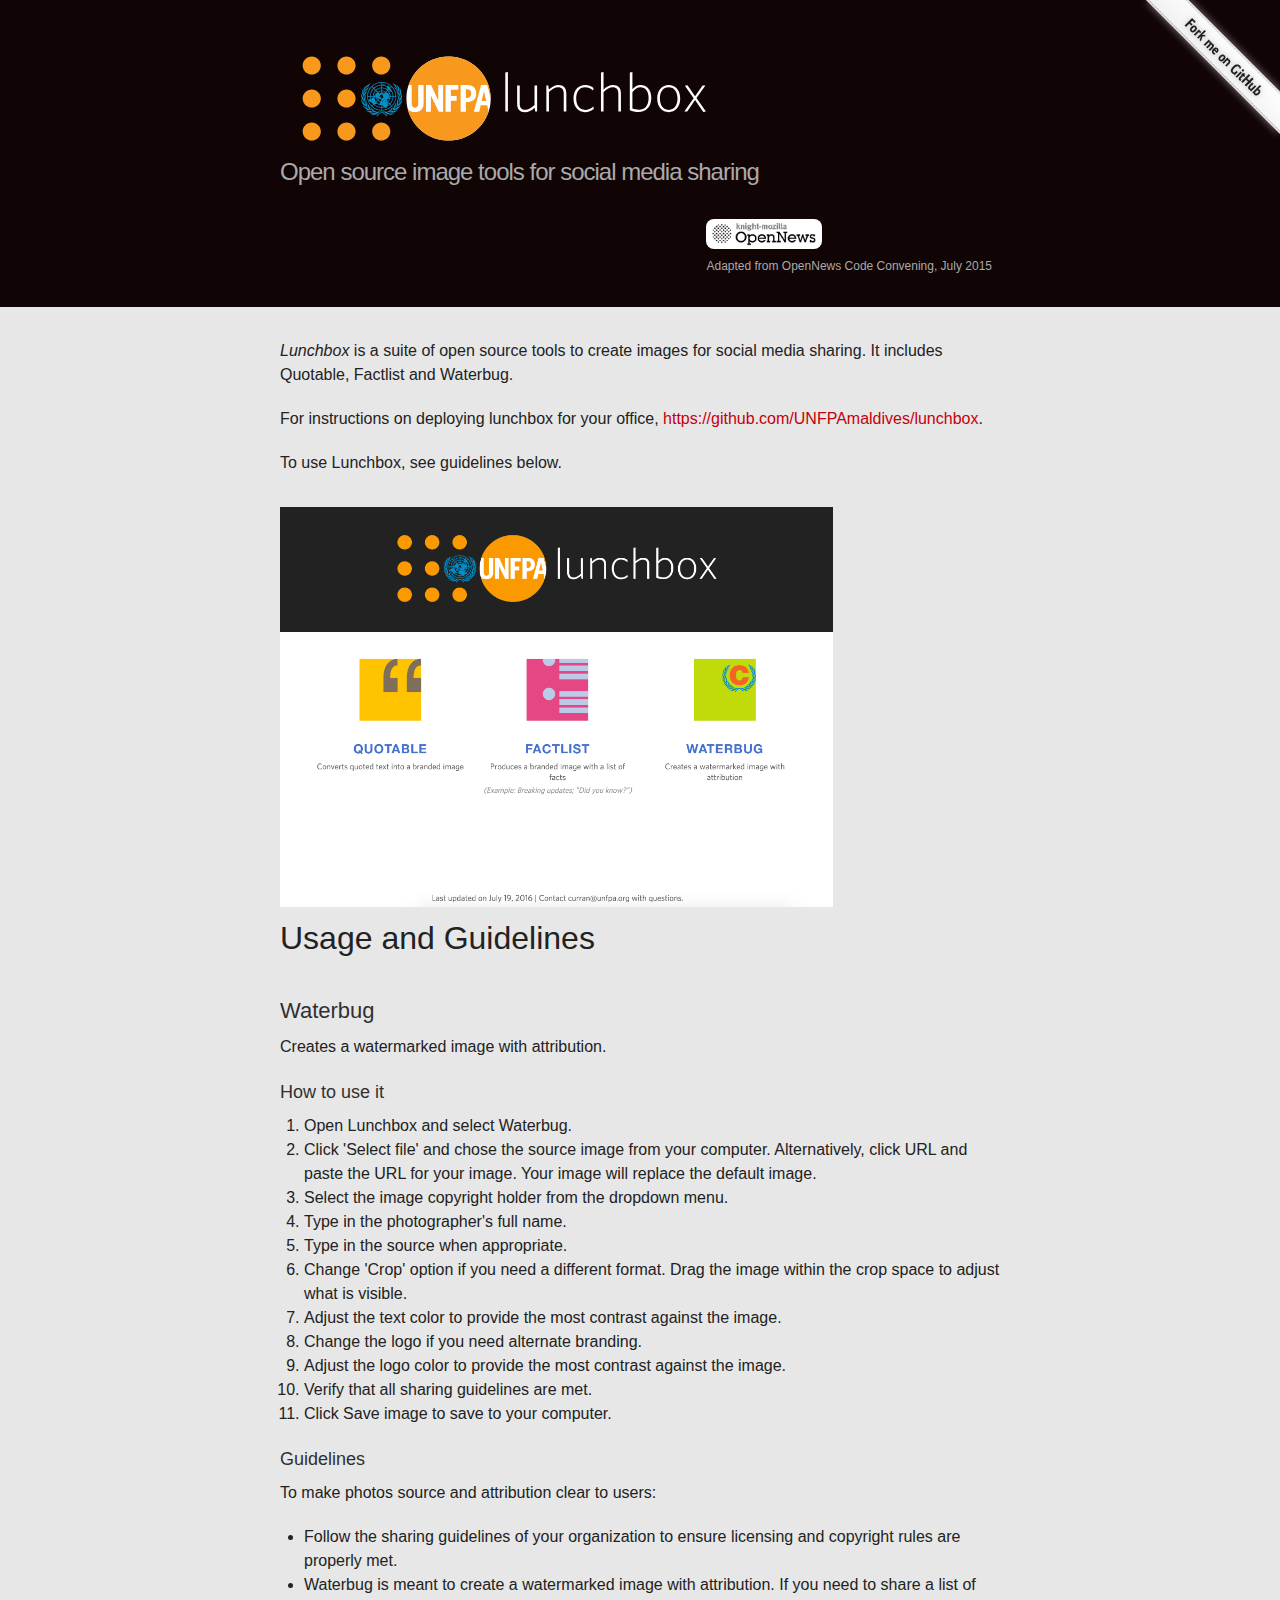
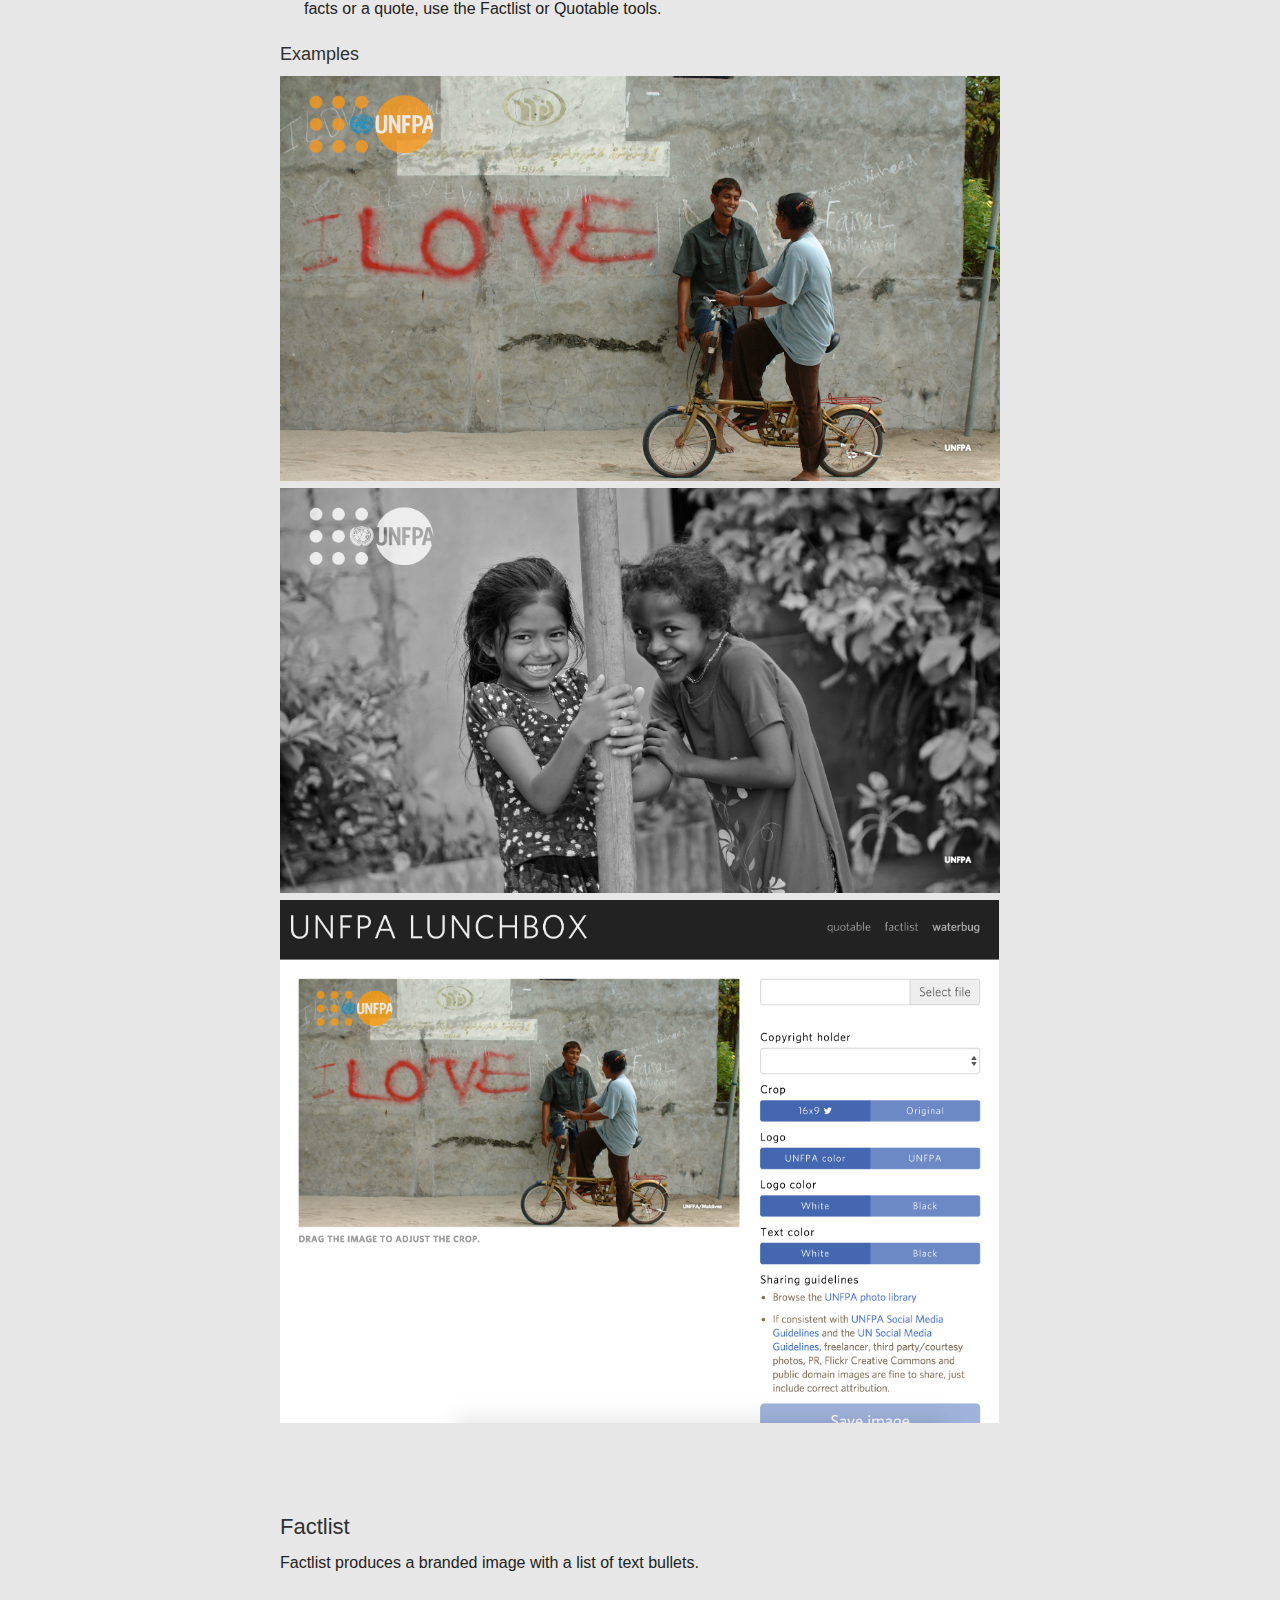
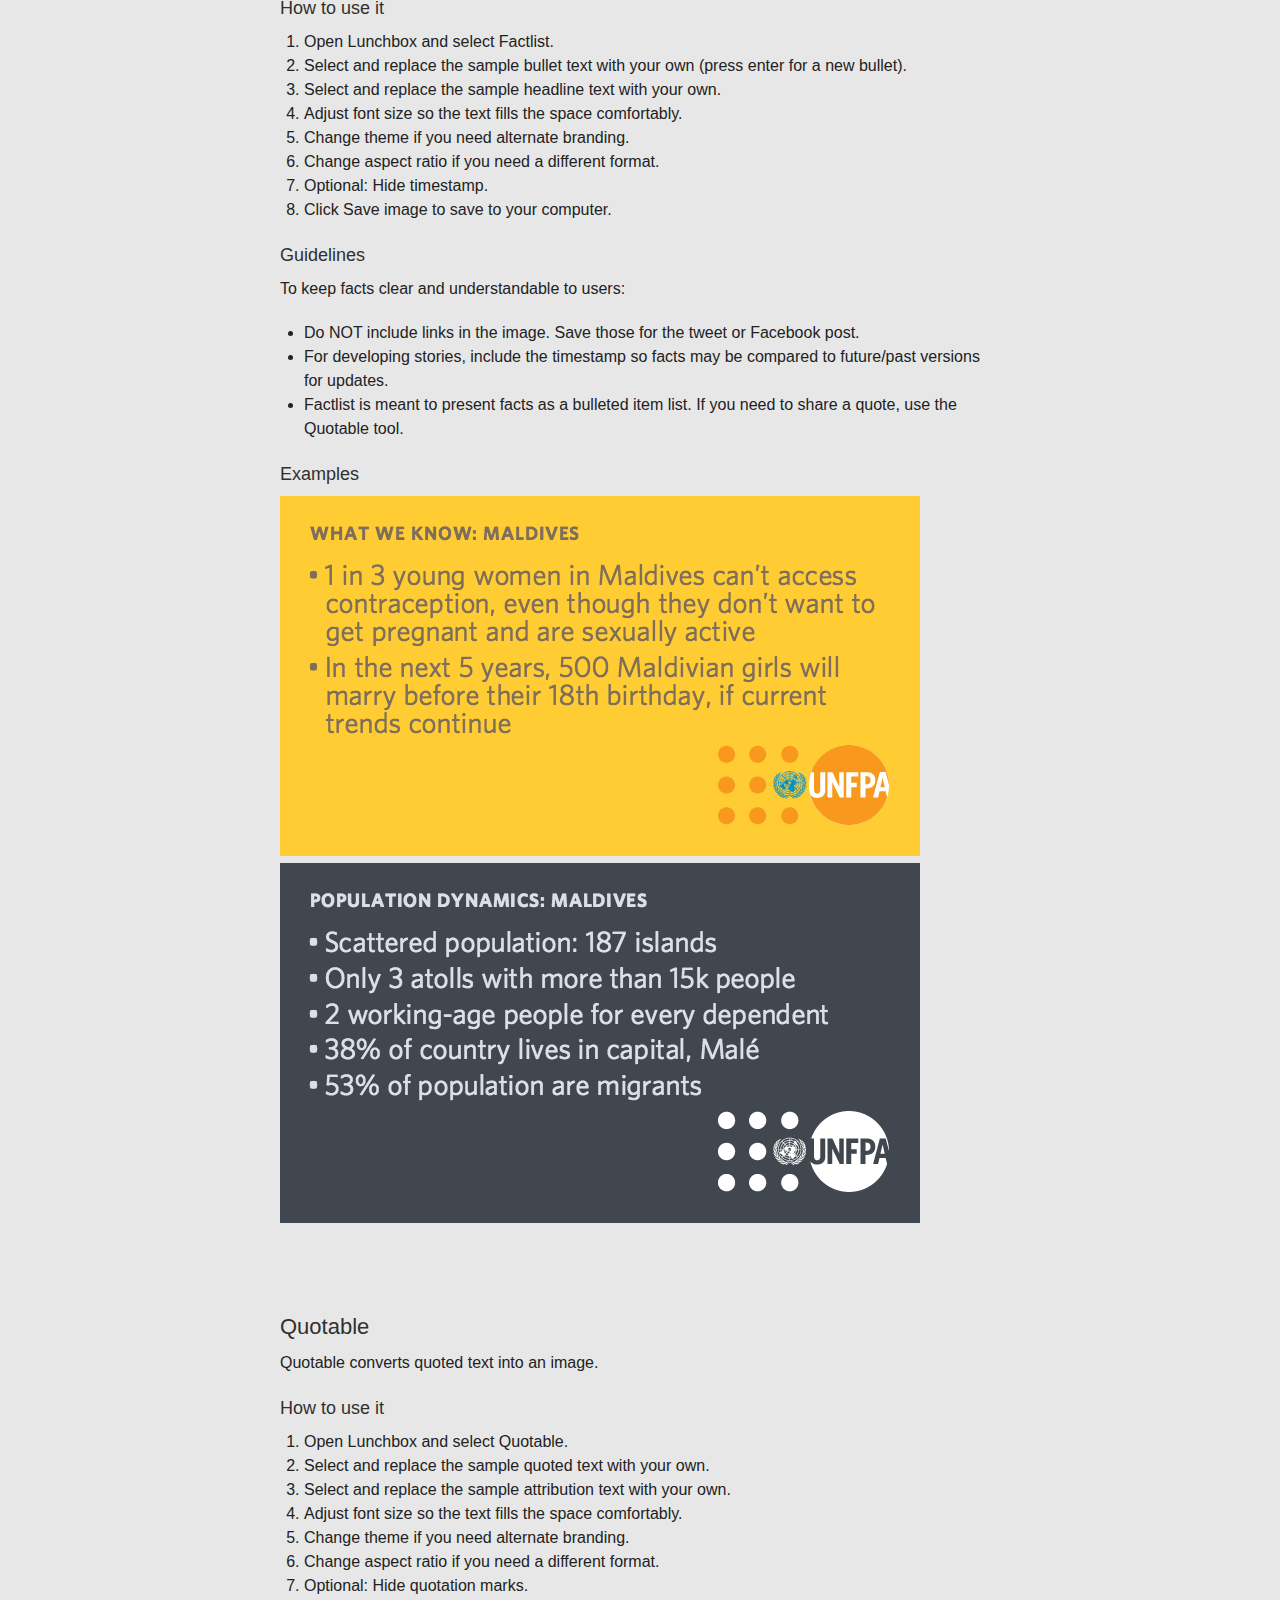
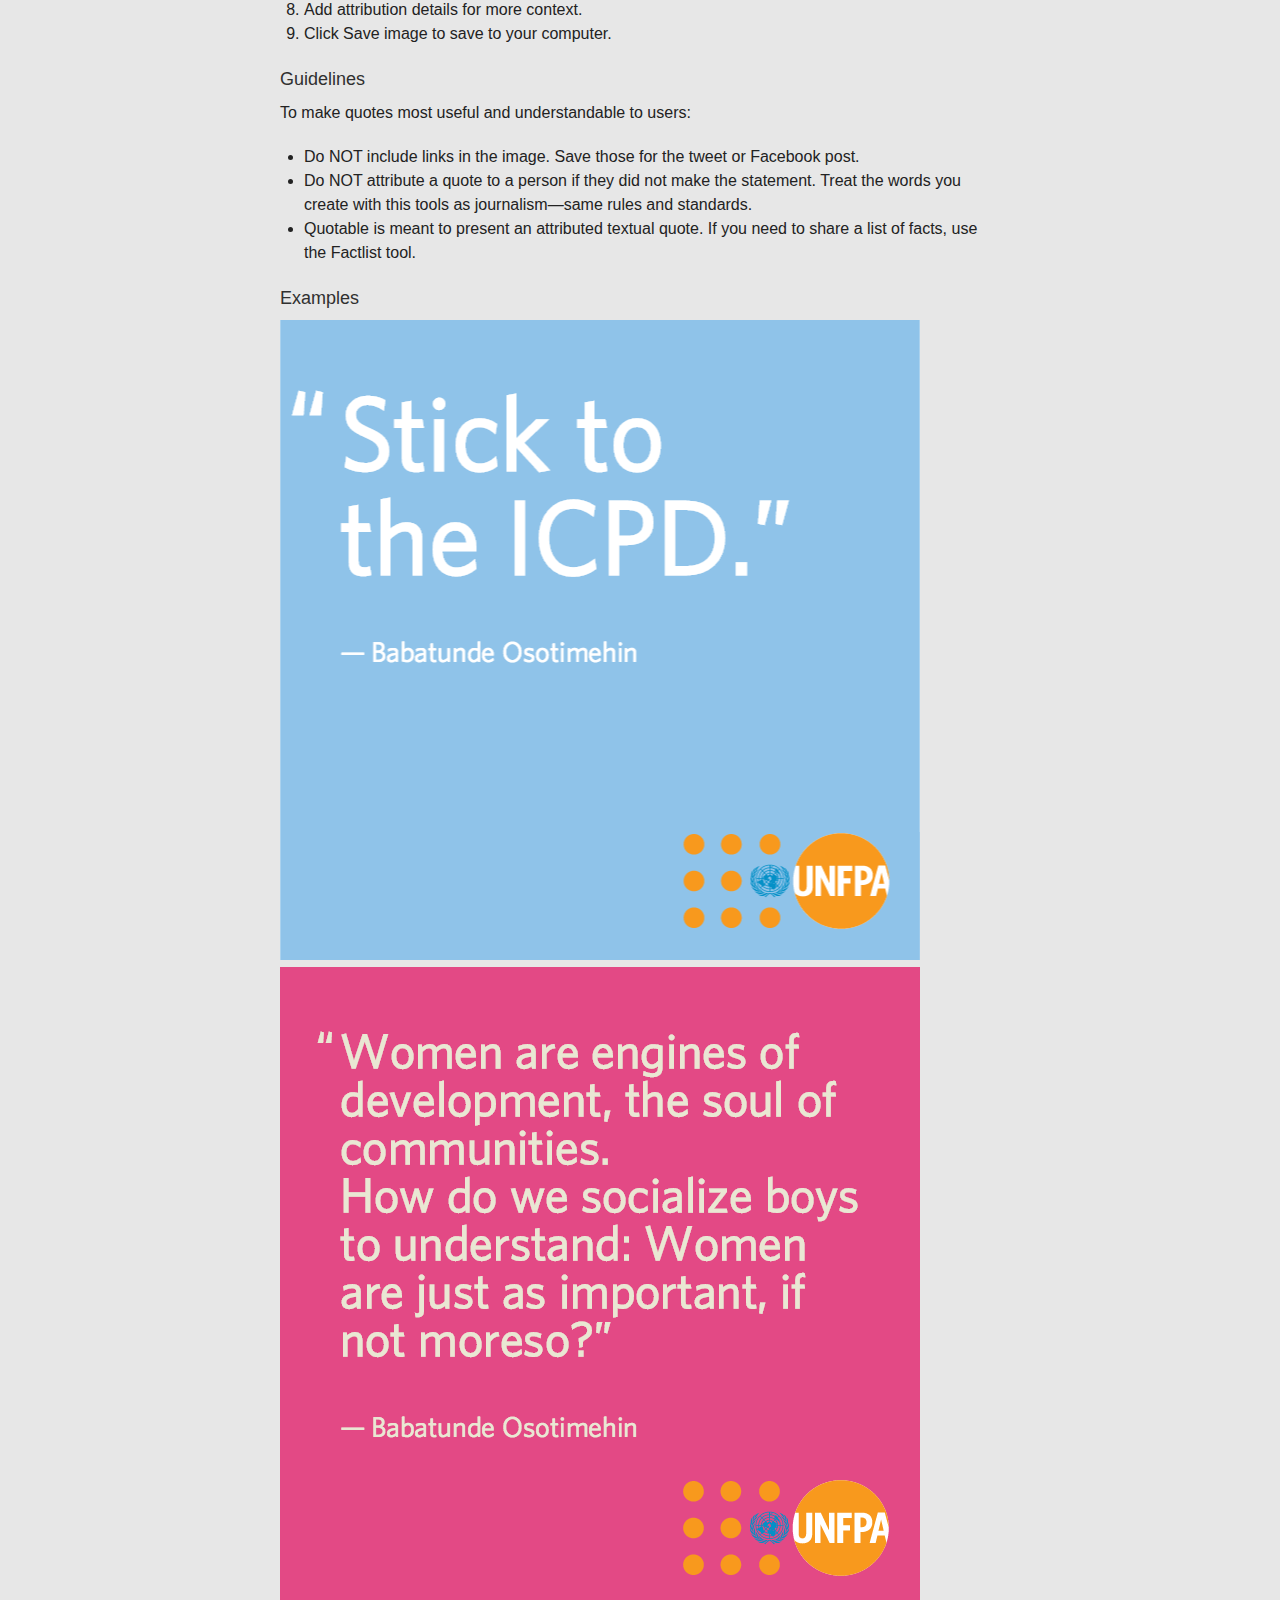
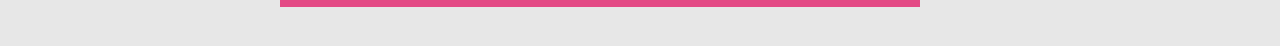
==== commit 98ad5078: "Nth pages commit" ====
--- a/index.htm
+++ b/index.htm
@@ -39,7 +39,7 @@
 <div class="wrapper">
     <section id="about">
 
-        <p><em>Lunchbox</em> is a suite of open source tools to create images for social media sharing. It includes Quotable, Factlist and Waterbug. For instructions on deploying lunchbox for your office, <a href="https://github.com/unfpamaldives/lunchbox" alt="Download from Github">https://github.com/UNFPAmaldives/lunchbox</a>. To use Lunchbox, see guidelines below.</p>
+        <p><em>Lunchbox</em> is a suite of open source tools to create images for social media sharing. It includes Quotable, Factlist and Waterbug.</p> <p>For instructions on deploying lunchbox for your office, <a href="https://github.com/unfpamaldives/lunchbox" alt="Download from Github">https://github.com/UNFPAmaldives/lunchbox</a>.</p> <p>To use Lunchbox, see guidelines below.</p>
     </section>
         <img src="./Lunchbox_files/screenshot1.png" style="width:553px;height:400px;"><br>
 
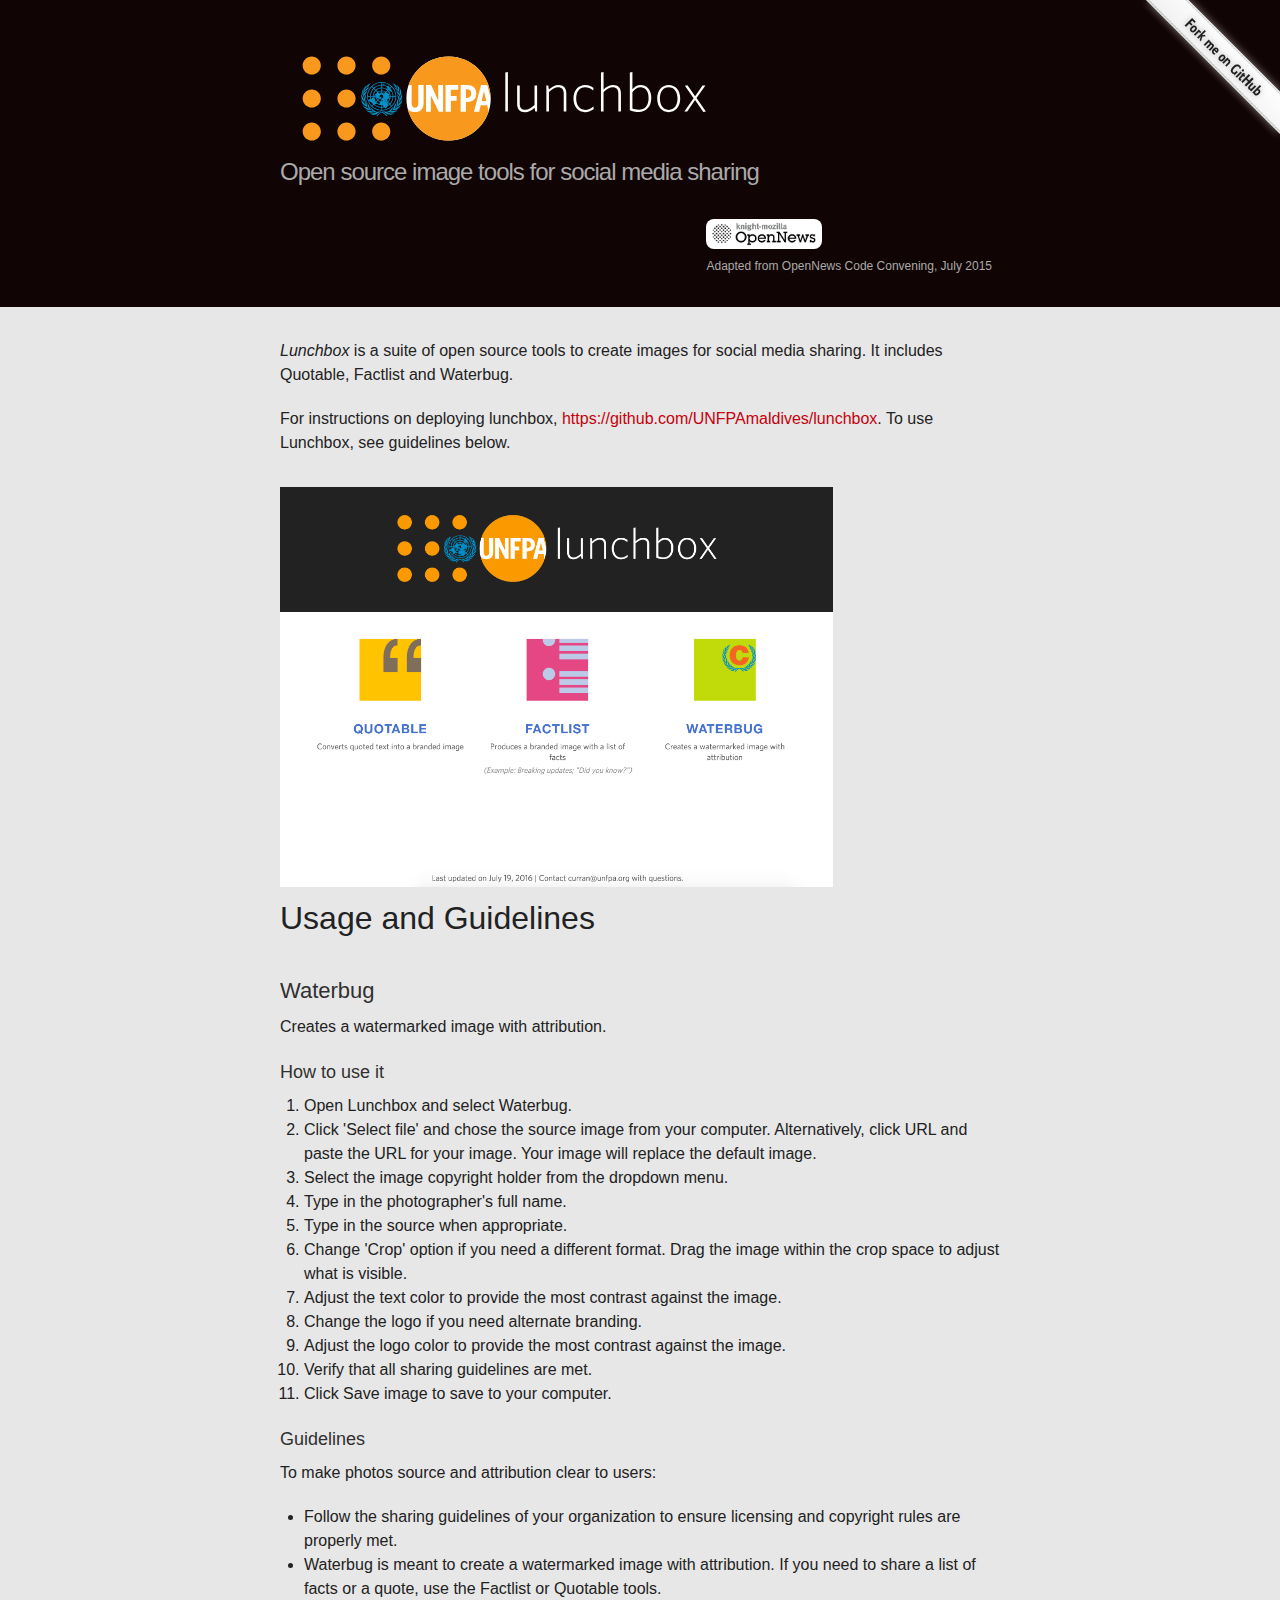
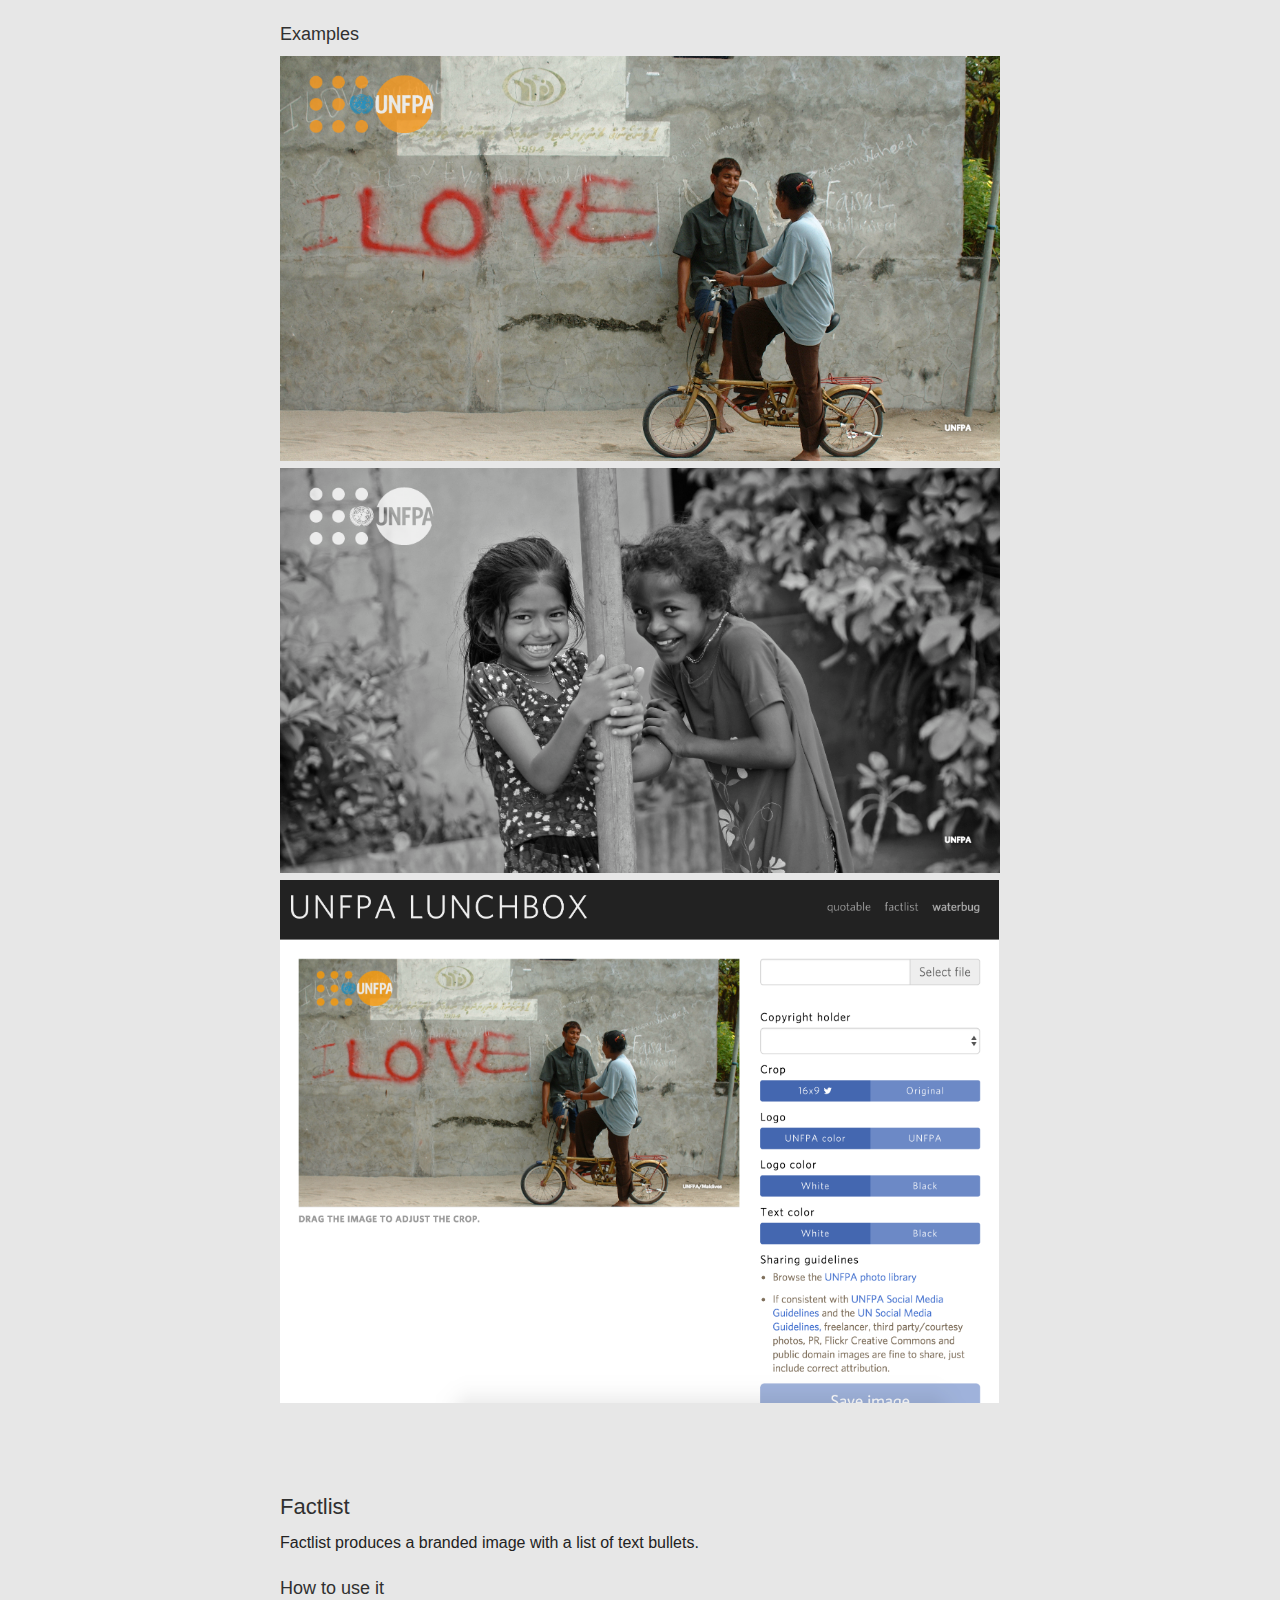
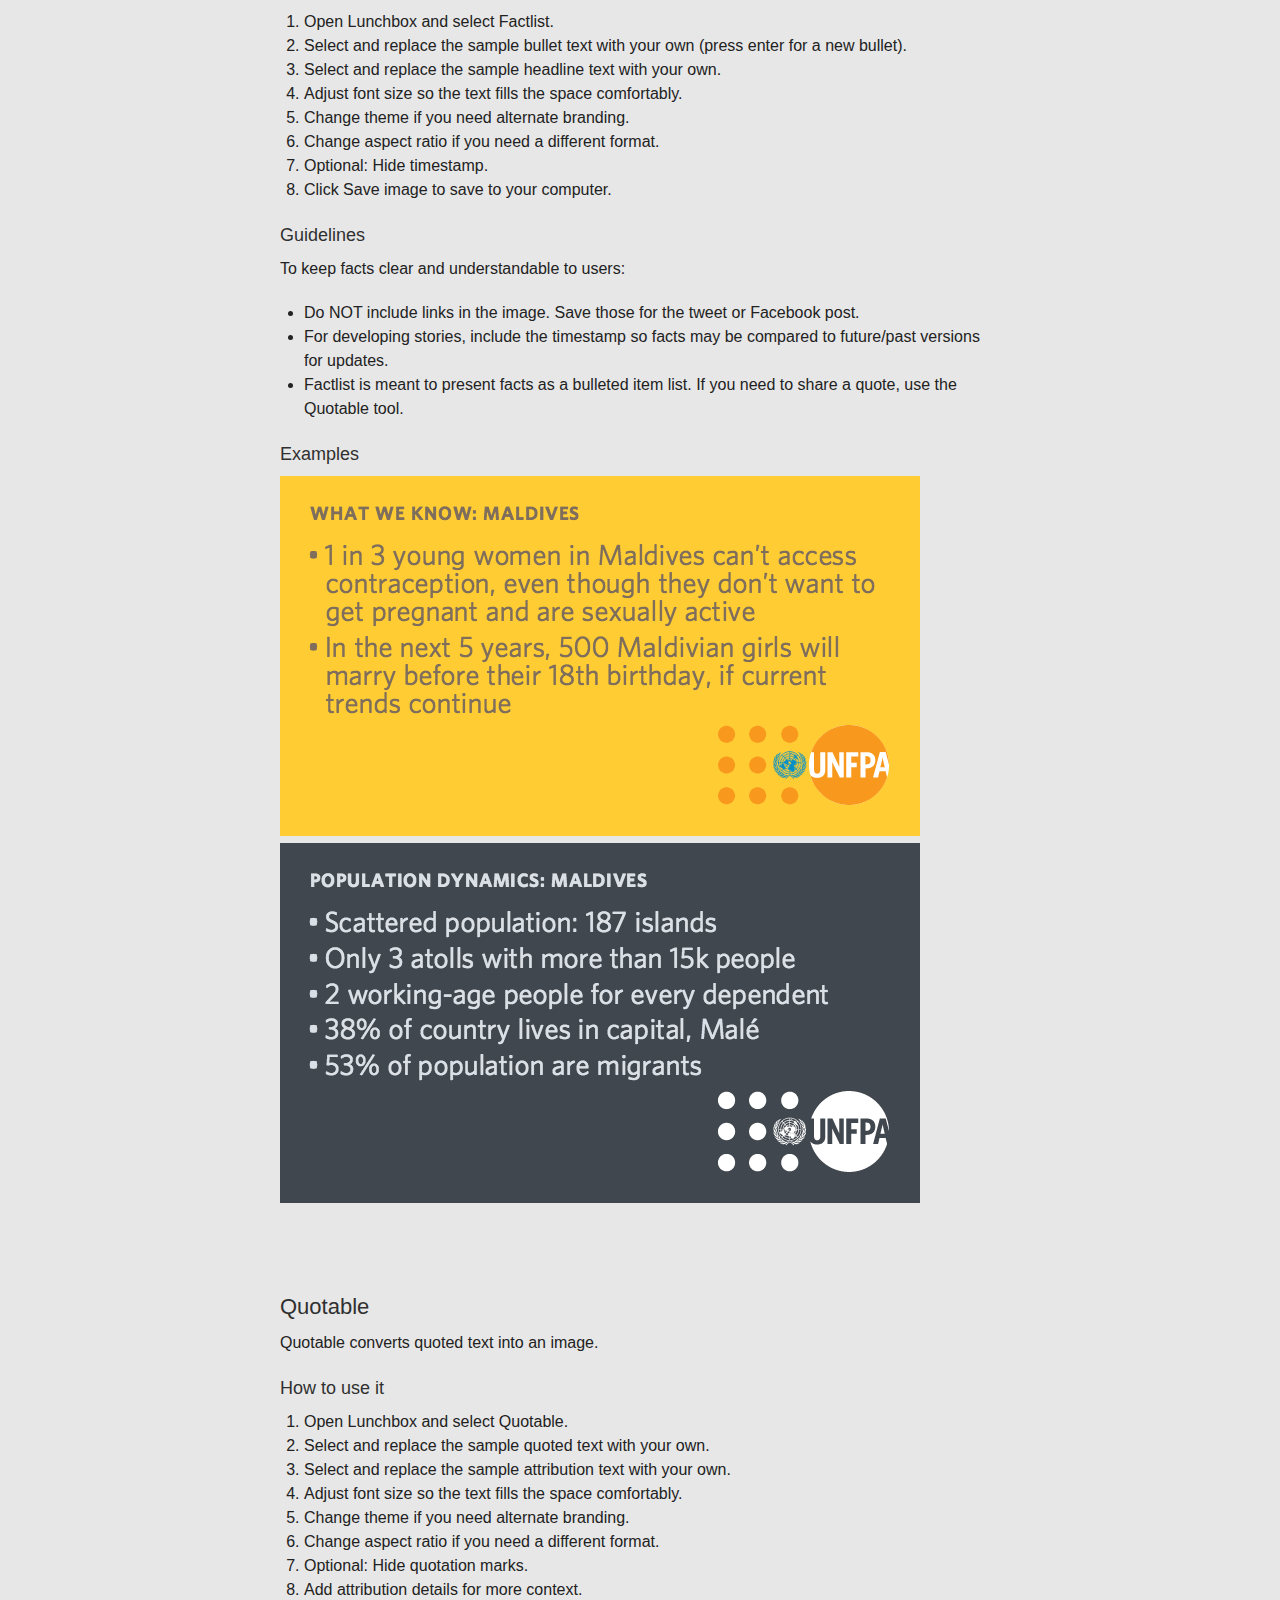
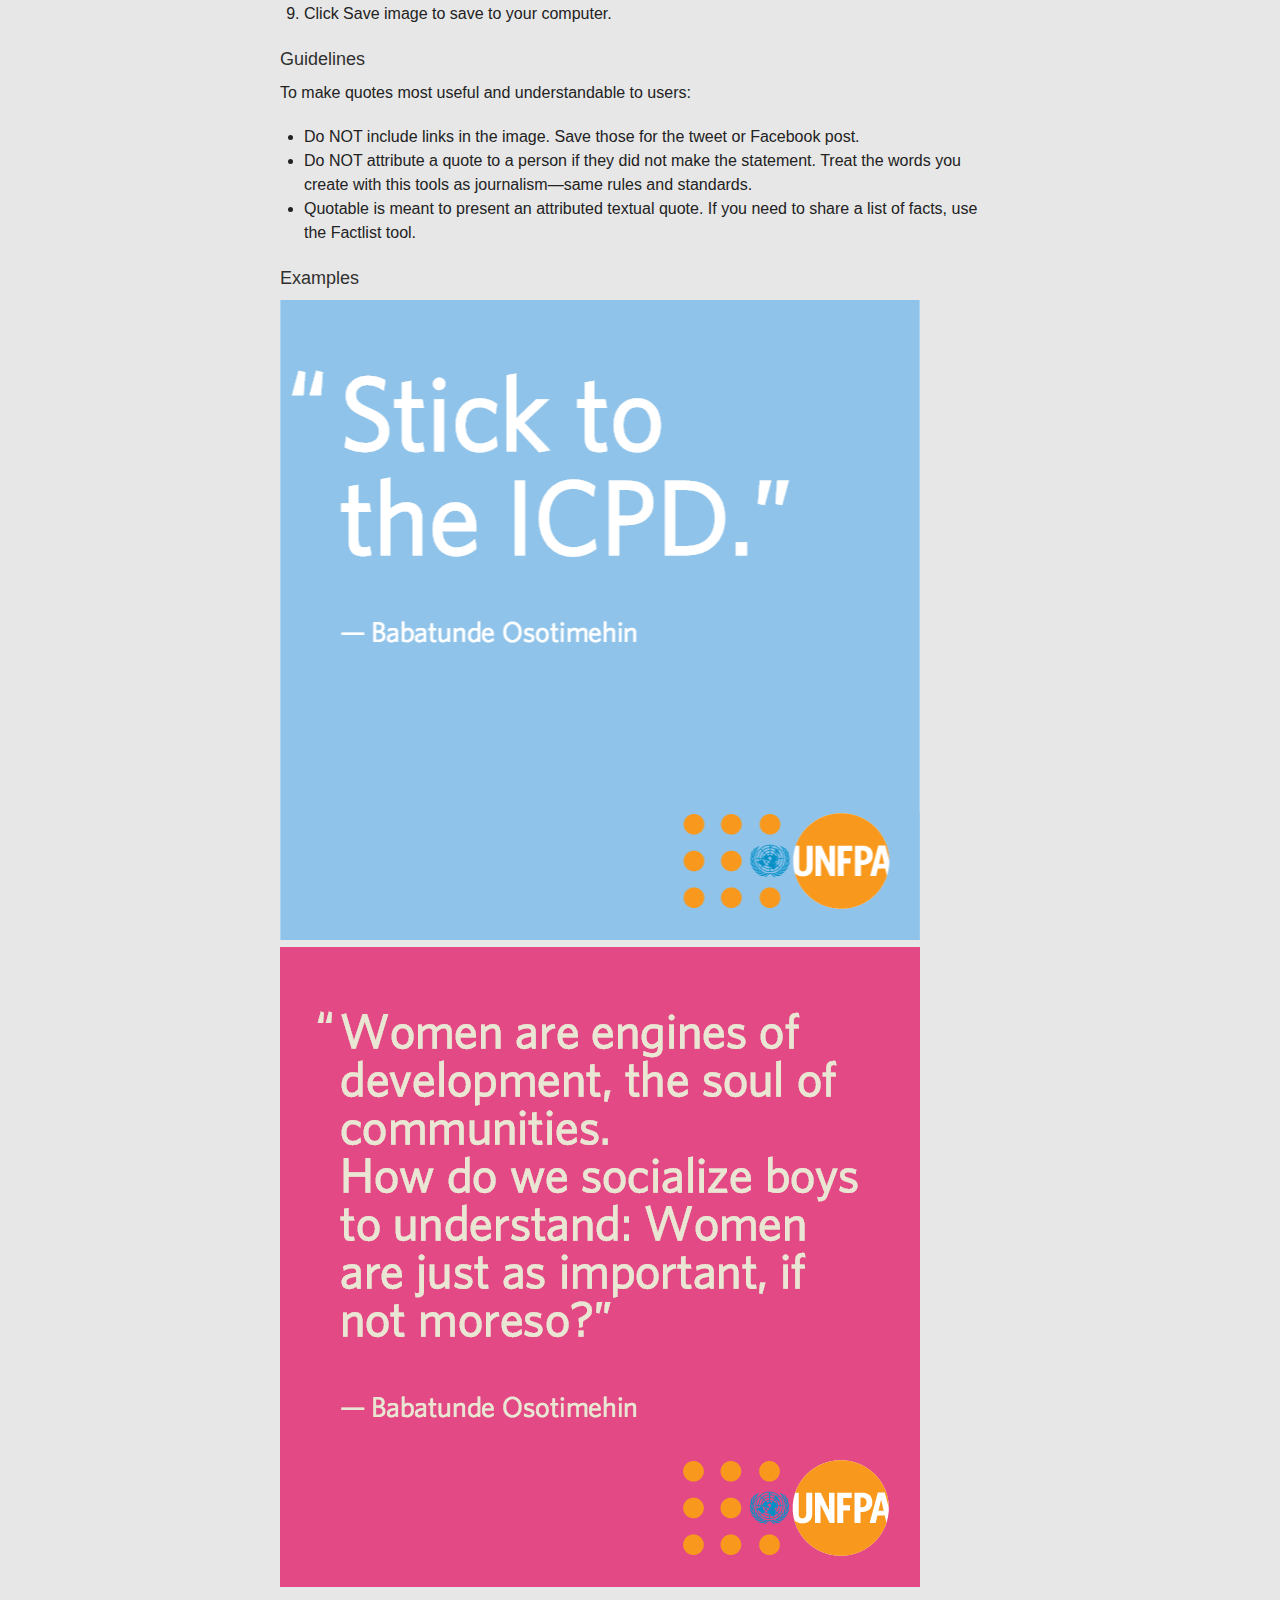
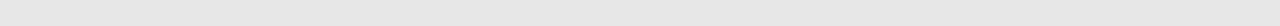
==== commit c6e316f0: "Nth pages commit" ====
--- a/index.htm
+++ b/index.htm
@@ -39,7 +39,8 @@
 <div class="wrapper">
     <section id="about">
 
-        <p><em>Lunchbox</em> is a suite of open source tools to create images for social media sharing. It includes Quotable, Factlist and Waterbug.</p> <p>For instructions on deploying lunchbox for your office, <a href="https://github.com/unfpamaldives/lunchbox" alt="Download from Github">https://github.com/UNFPAmaldives/lunchbox</a>.</p> <p>To use Lunchbox, see guidelines below.</p>
+        <p><em>Lunchbox</em> is a suite of open source tools to create images for social media sharing. It includes Quotable, Factlist and Waterbug.</p> 
+        <p>For instructions on deploying lunchbox, <a href="https://github.com/unfpamaldives/lunchbox" alt="Download from Github">https://github.com/UNFPAmaldives/lunchbox</a>. To use Lunchbox, see guidelines below.</p>
     </section>
         <img src="./Lunchbox_files/screenshot1.png" style="width:553px;height:400px;"><br>
 
